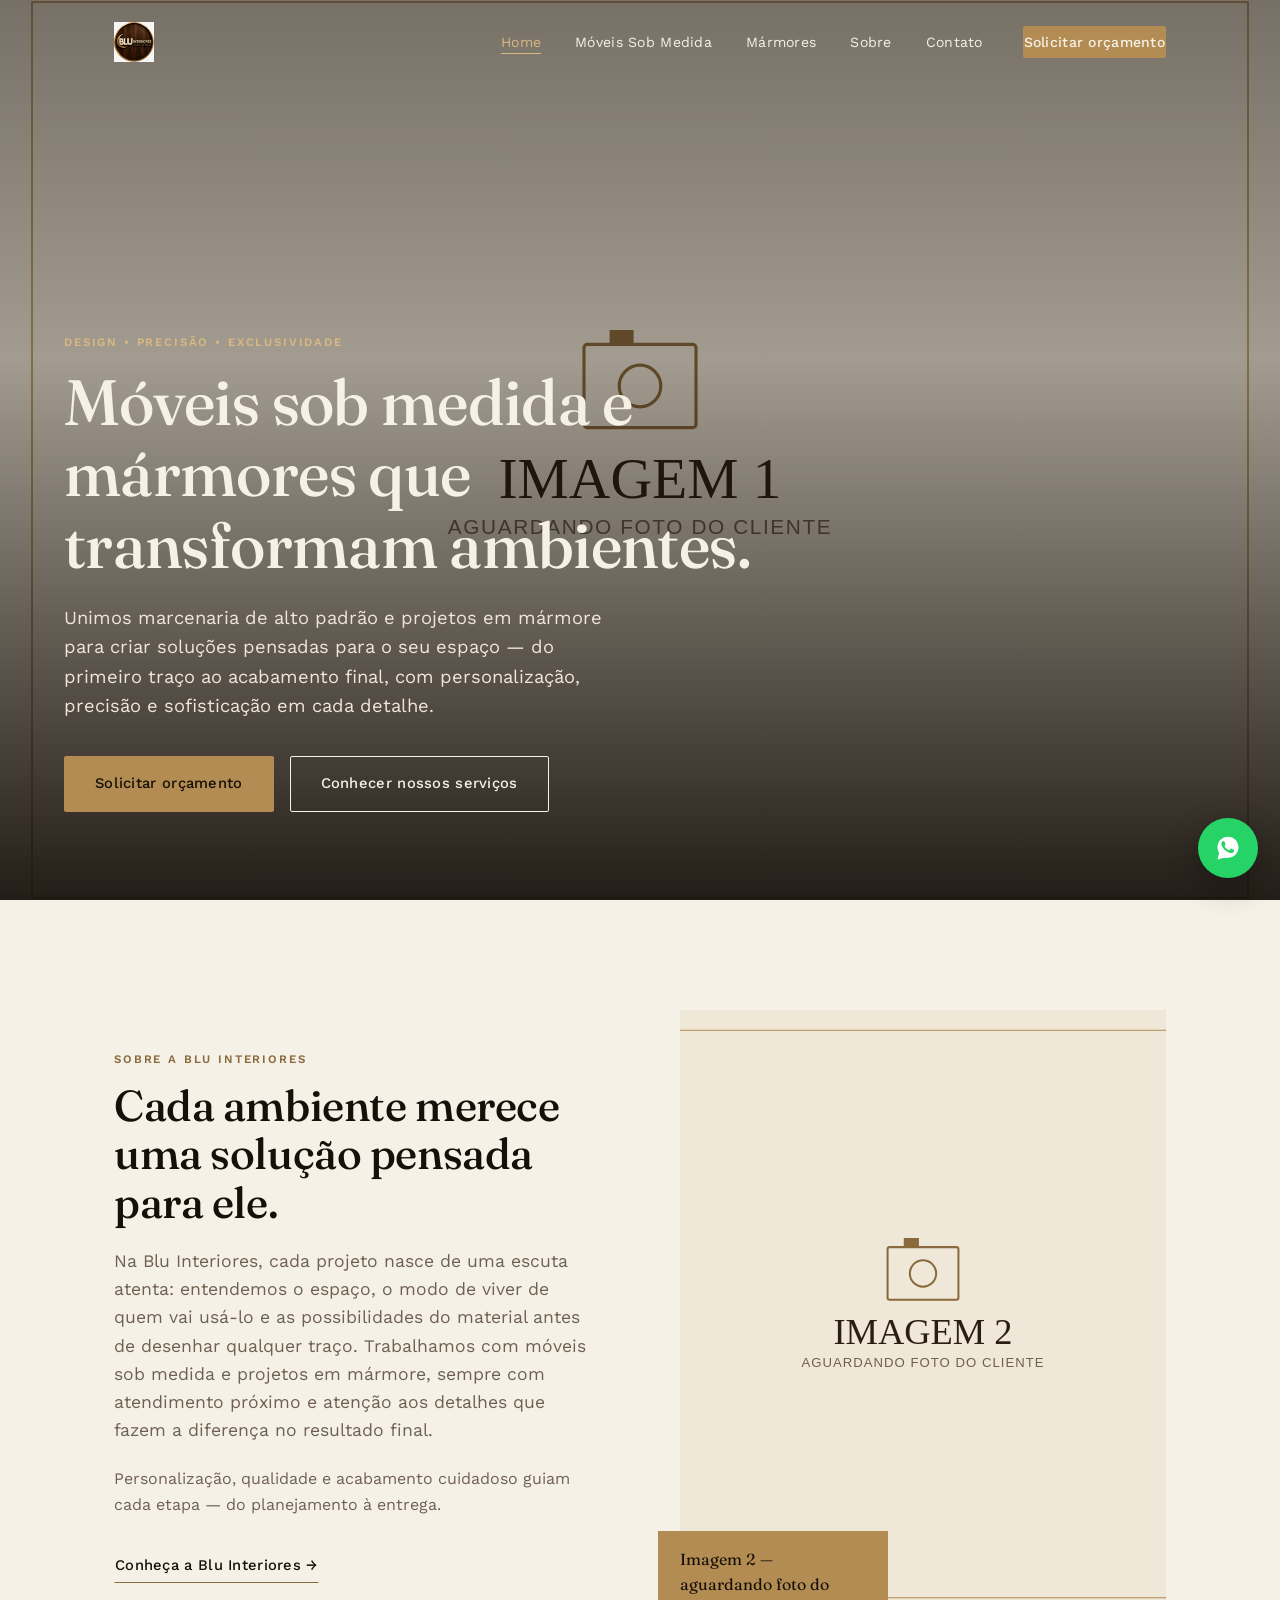
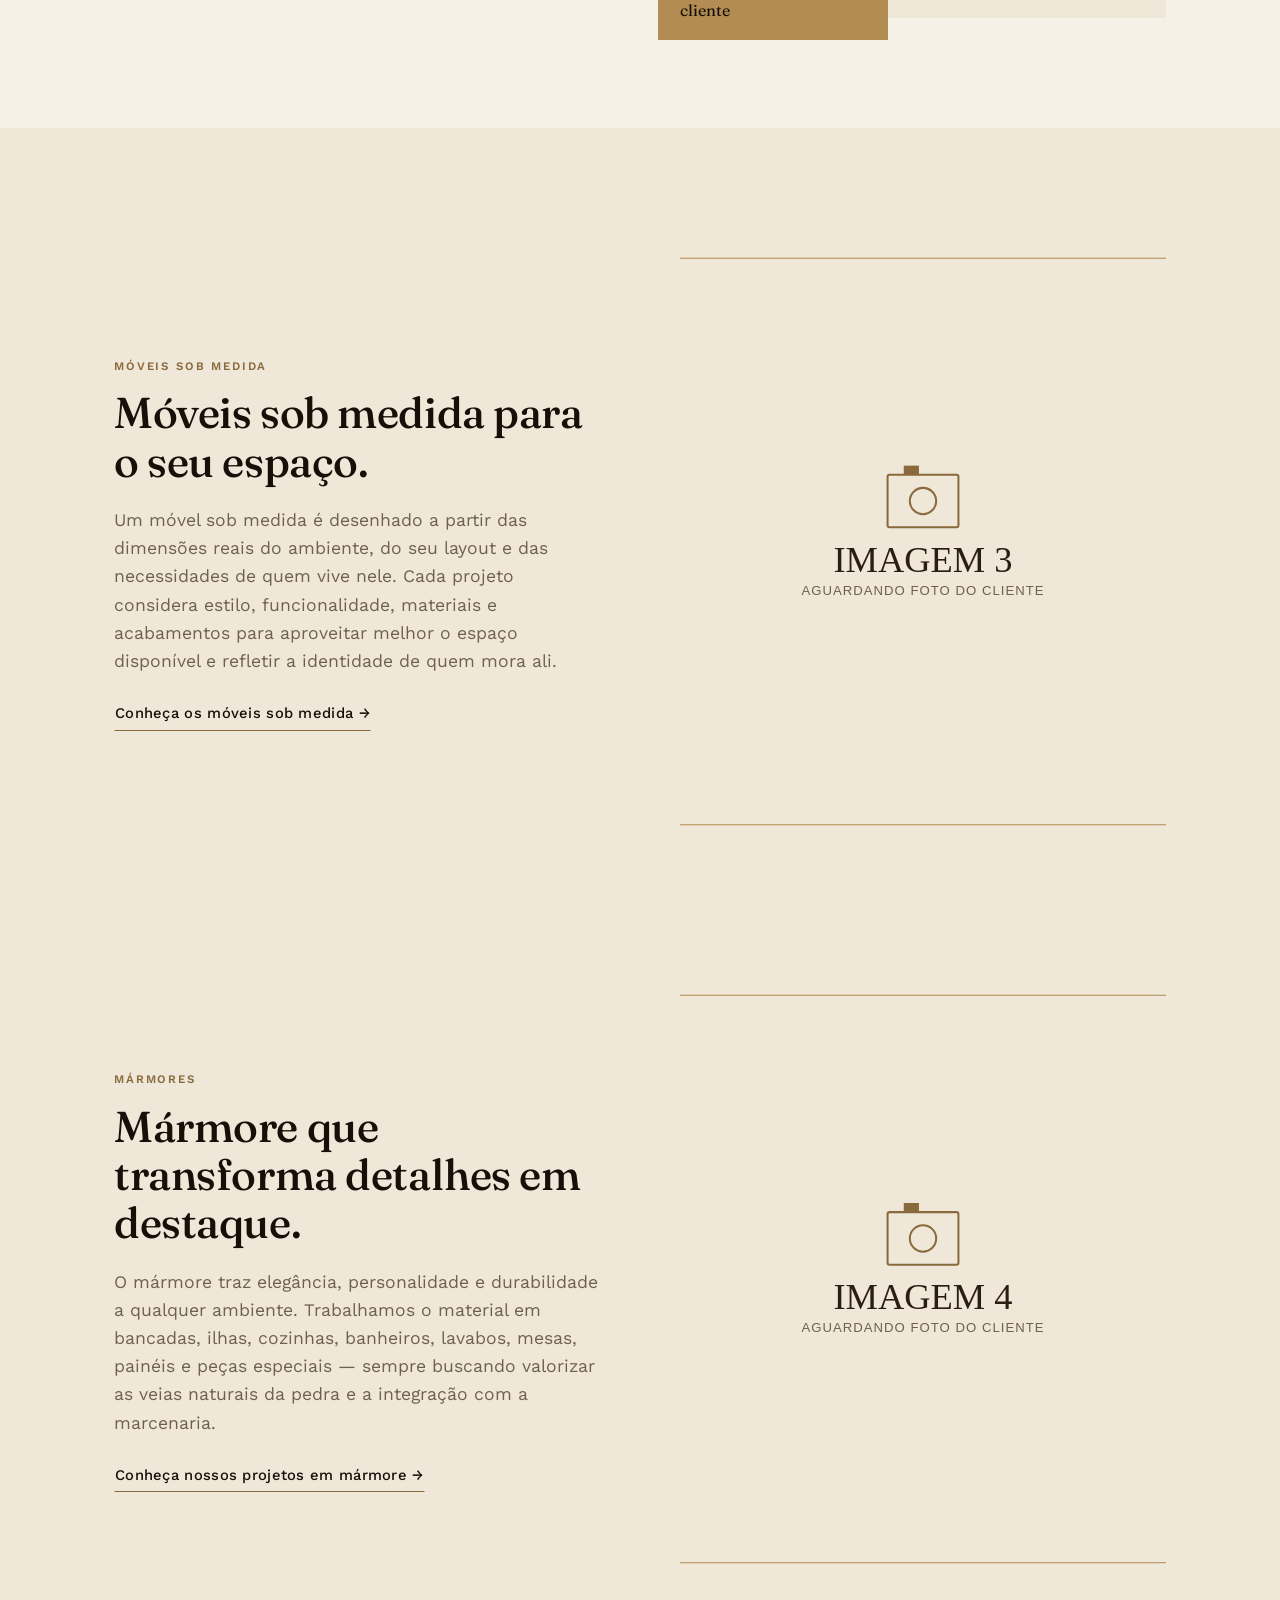
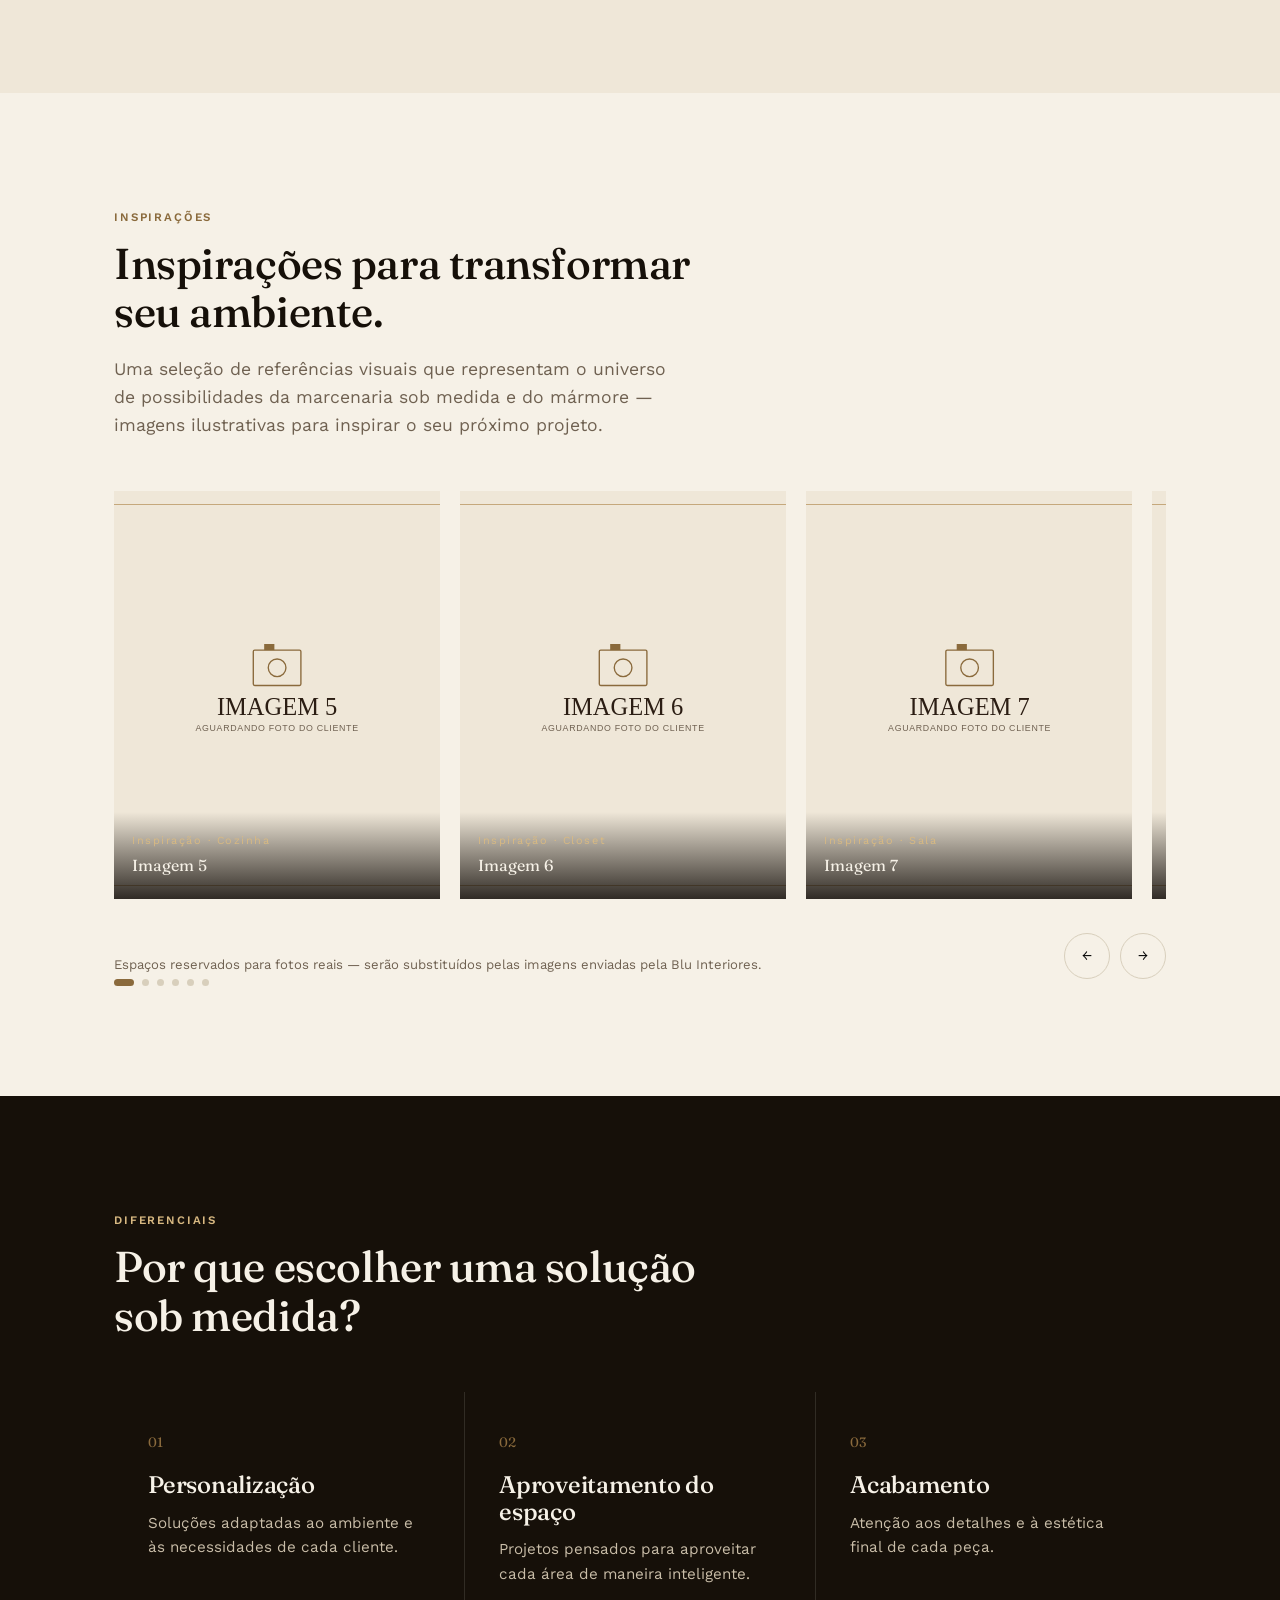
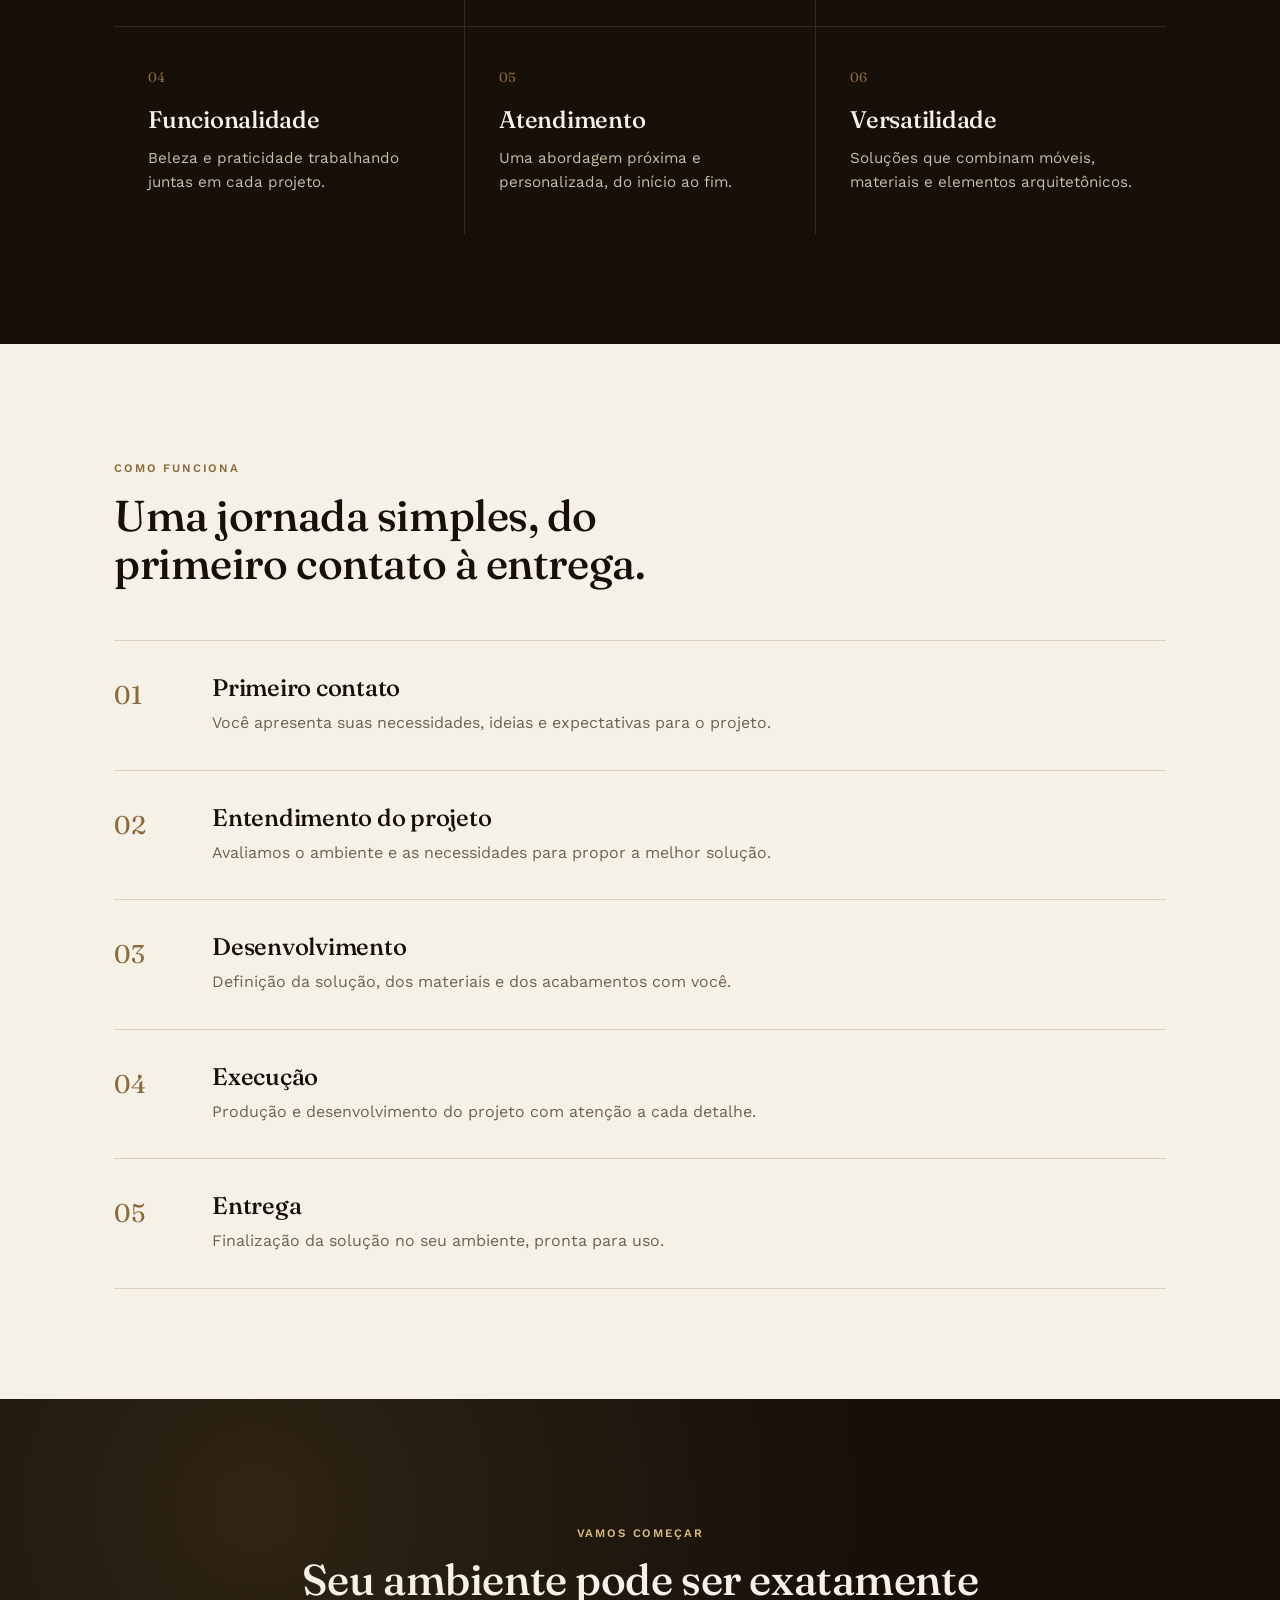
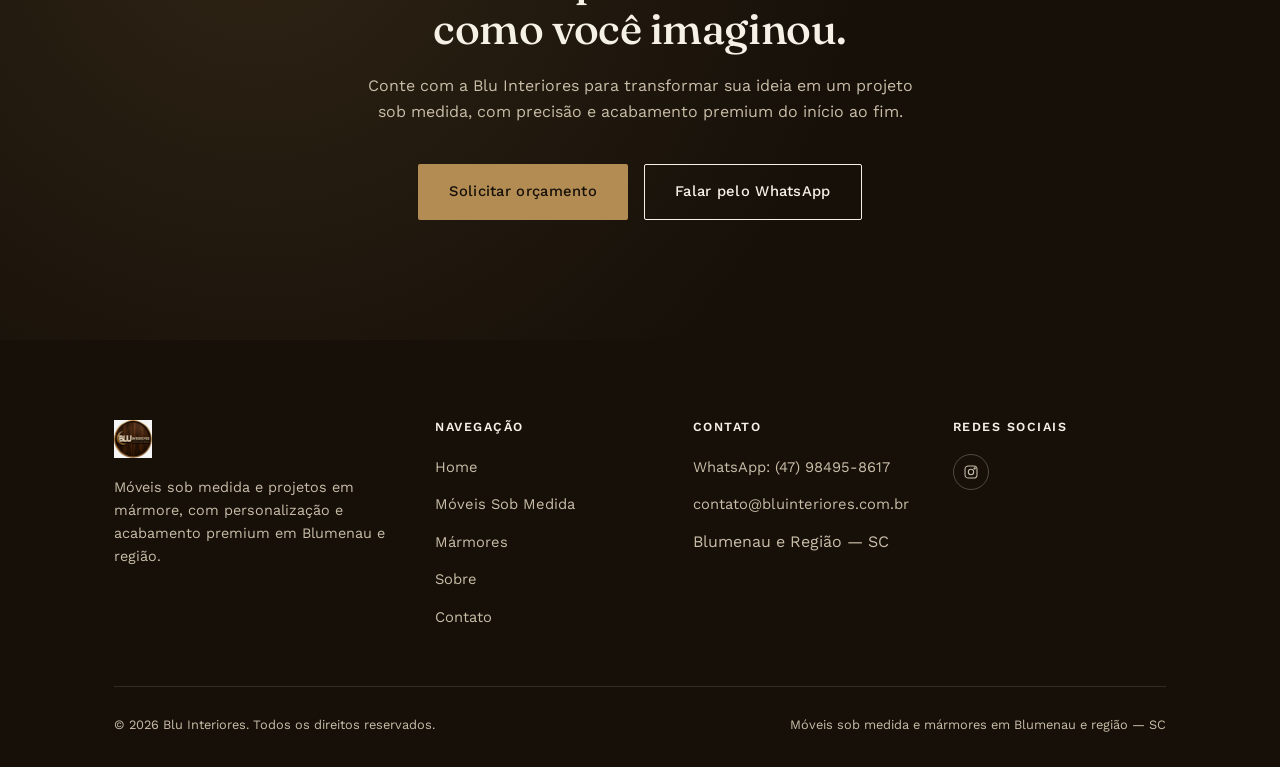
==== index.html @ 77a33e2b "first commit" ====
<!DOCTYPE html>
<html lang="pt-BR">
<head>
<meta charset="UTF-8">
<meta name="viewport" content="width=device-width, initial-scale=1.0">
<title>Blu Interiores | Móveis Sob Medida e Mármores em Blumenau, SC</title>
<meta name="description" content="Móveis sob medida e projetos em mármore com acabamento premium. Atendimento personalizado em Blumenau e região. Solicite um orçamento com a Blu Interiores.">
<link rel="canonical" href="https://www.bluinteriores.com.br/">
<meta property="og:type" content="website">
<meta property="og:title" content="Blu Interiores | Móveis Sob Medida e Mármores">
<meta property="og:description" content="Móveis sob medida e projetos em mármore com acabamento premium, personalização e atenção aos detalhes.">
<meta property="og:image" content="https://www.bluinteriores.com.br/assets/logo-madeira.png">
<meta property="og:locale" content="pt_BR">
<meta name="twitter:card" content="summary_large_image">
<link rel="icon" href="assets/logo-madeira.png" type="image/png">
<link rel="stylesheet" href="assets/css/style.css">
<script type="application/ld+json">
{
  "@context": "https://schema.org",
  "@type": "LocalBusiness",
  "name": "Blu Interiores",
  "image": "https://www.bluinteriores.com.br/assets/logo-madeira.png",
  "description": "Móveis sob medida e projetos em mármore com acabamento premium.",
  "areaServed": "Blumenau e Região, SC",
  "address": { "@type": "PostalAddress", "addressLocality": "Blumenau", "addressRegion": "SC", "addressCountry": "BR" },
  "sameAs": ["https://www.instagram.com/interiores.blu"]
}
</script>
</head>
<body>
<a class="skip-link" href="#main">Pular para o conteúdo</a>

<!-- ============ HEADER ============ -->
<header class="site-header">
  <div class="container">
    <a href="index.html" class="brand" aria-label="Blu Interiores — início">
      <img src="assets/logo-madeira.png" alt="Blu Interiores — Móveis Sob Medida">
    </a>
    <nav class="main-nav" aria-label="Navegação principal">
      <ul>
        <li><a href="index.html" aria-current="page">Home</a></li>
        <li><a href="moveis-sob-medida.html">Móveis Sob Medida</a></li>
        <li><a href="marmores.html">Mármores</a></li>
        <li><a href="sobre.html">Sobre</a></li>
        <li><a href="contato.html">Contato</a></li>
      </ul>
      <a class="btn btn-primary nav-cta" href="contato.html">Solicitar orçamento</a>
    </nav>
    <button class="hamburger" aria-label="Abrir menu" aria-expanded="false">
      <span></span><span></span><span></span>
    </button>
  </div>
</header>

<div class="mobile-panel" id="mobile-panel">
  <div class="panel-top">
    <img src="assets/logo-madeira.png" alt="Blu Interiores" style="height:34px;">
    <button class="close-btn" aria-label="Fechar menu">&times;</button>
  </div>
  <ul>
    <li><a href="index.html" aria-current="page">Home</a></li>
    <li><a href="moveis-sob-medida.html">Móveis Sob Medida</a></li>
    <li><a href="marmores.html">Mármores</a></li>
    <li><a href="sobre.html">Sobre</a></li>
    <li><a href="contato.html">Contato</a></li>
  </ul>
  <a class="btn btn-primary" href="contato.html">Solicitar orçamento</a>
</div>

<main id="main">

  <!-- ============ HERO ============ -->
  <section class="hero">
    <div class="hero-media">
      <img src="assets/placeholders/imagem-1.svg" alt="Imagem 1 — aguardando foto enviada pelo cliente" loading="eager">
    </div>
    <div class="hero-content">
      <span class="eyebrow" style="color:var(--brass-light)">DESIGN • PRECISÃO • EXCLUSIVIDADE</span>
      <h1>Móveis sob medida e mármores que transformam ambientes.</h1>
      <p class="lede">Unimos marcenaria de alto padrão e projetos em mármore para criar soluções pensadas para o seu espaço — do primeiro traço ao acabamento final, com personalização, precisão e sofisticação em cada detalhe.</p>
      <div class="btn-row">
        <a href="contato.html" class="btn btn-primary">Solicitar orçamento</a>
        <a href="#servicos" class="btn btn-outline">Conhecer nossos serviços</a>
      </div>
    </div>
  </section>

  <!-- ============ SOBRE ============ -->
  <section class="section" id="sobre">
    <div class="container">
      <div class="split reverse">
        <div class="split-media reveal">
          <img src="assets/placeholders/imagem-2.svg" alt="Imagem 2 — aguardando foto enviada pelo cliente" loading="lazy">
          <div class="frame-tag">Imagem 2 — aguardando foto do cliente</div>
        </div>
        <div class="reveal">
          <span class="eyebrow">SOBRE A BLU INTERIORES</span>
          <h2>Cada ambiente merece uma solução pensada para ele.</h2>
          <p class="lede" style="margin:20px 0 22px;">Na Blu Interiores, cada projeto nasce de uma escuta atenta: entendemos o espaço, o modo de viver de quem vai usá-lo e as possibilidades do material antes de desenhar qualquer traço. Trabalhamos com móveis sob medida e projetos em mármore, sempre com atendimento próximo e atenção aos detalhes que fazem a diferença no resultado final.</p>
          <p style="color:var(--muted)">Personalização, qualidade e acabamento cuidadoso guiam cada etapa — do planejamento à entrega.</p>
          <div style="margin-top:32px;">
            <a href="sobre.html" class="btn btn-ghost">Conheça a Blu Interiores →</a>
          </div>
        </div>
      </div>
    </div>
  </section>

  <!-- ============ SERVIÇOS ============ -->
  <section class="section section-panel" id="servicos">
    <div class="container">

      <div class="split" style="margin-bottom:130px;">
        <div class="reveal">
          <span class="eyebrow">MÓVEIS SOB MEDIDA</span>
          <h2>Móveis sob medida para o seu espaço.</h2>
          <p class="lede" style="margin:20px 0 22px;">Um móvel sob medida é desenhado a partir das dimensões reais do ambiente, do seu layout e das necessidades de quem vive nele. Cada projeto considera estilo, funcionalidade, materiais e acabamentos para aproveitar melhor o espaço disponível e refletir a identidade de quem mora ali.</p>
          <a href="moveis-sob-medida.html" class="btn btn-ghost">Conheça os móveis sob medida →</a>
        </div>
        <div class="split-media reveal">
          <img src="assets/placeholders/imagem-3.svg" alt="Imagem 3 — aguardando foto enviada pelo cliente" loading="lazy">
        </div>
      </div>

      <div class="split reverse">
        <div class="split-media reveal">
          <img src="assets/placeholders/imagem-4.svg" alt="Imagem 4 — aguardando foto enviada pelo cliente" loading="lazy">
        </div>
        <div class="reveal">
          <span class="eyebrow">MÁRMORES</span>
          <h2>Mármore que transforma detalhes em destaque.</h2>
          <p class="lede" style="margin:20px 0 22px;">O mármore traz elegância, personalidade e durabilidade a qualquer ambiente. Trabalhamos o material em bancadas, ilhas, cozinhas, banheiros, lavabos, mesas, painéis e peças especiais — sempre buscando valorizar as veias naturais da pedra e a integração com a marcenaria.</p>
          <a href="marmores.html" class="btn btn-ghost">Conheça nossos projetos em mármore →</a>
        </div>
      </div>

    </div>
  </section>

  <!-- ============ PORTFÓLIO / INSPIRAÇÕES ============ -->
  <section class="section" id="inspiracoes">
    <div class="container">
      <div class="section-head reveal">
        <span class="eyebrow">INSPIRAÇÕES</span>
        <h2>Inspirações para transformar seu ambiente.</h2>
        <p class="lede" style="margin-top:18px;">Uma seleção de referências visuais que representam o universo de possibilidades da marcenaria sob medida e do mármore — imagens ilustrativas para inspirar o seu próximo projeto.</p>
      </div>

      <div class="carousel reveal" data-carousel>
        <div class="carousel-track" tabindex="0" aria-label="Galeria de inspirações, arraste para navegar">
          <div class="carousel-slide">
            <img src="assets/placeholders/imagem-5.svg" alt="Imagem 5 — aguardando foto enviada pelo cliente" loading="lazy">
            <div class="carousel-caption"><span class="tag">Inspiração · Cozinha</span><span class="title">Imagem 5</span></div>
          </div>
          <div class="carousel-slide">
            <img src="assets/placeholders/imagem-6.svg" alt="Imagem 6 — aguardando foto enviada pelo cliente" loading="lazy">
            <div class="carousel-caption"><span class="tag">Inspiração · Closet</span><span class="title">Imagem 6</span></div>
          </div>
          <div class="carousel-slide">
            <img src="assets/placeholders/imagem-7.svg" alt="Imagem 7 — aguardando foto enviada pelo cliente" loading="lazy">
            <div class="carousel-caption"><span class="tag">Inspiração · Sala</span><span class="title">Imagem 7</span></div>
          </div>
          <div class="carousel-slide">
            <img src="assets/placeholders/imagem-8.svg" alt="Imagem 8 — aguardando foto enviada pelo cliente" loading="lazy">
            <div class="carousel-caption"><span class="tag">Inspiração · Banheiro</span><span class="title">Imagem 8</span></div>
          </div>
          <div class="carousel-slide">
            <img src="assets/placeholders/imagem-9.svg" alt="Imagem 9 — aguardando foto enviada pelo cliente" loading="lazy">
            <div class="carousel-caption"><span class="tag">Inspiração · Cozinha</span><span class="title">Imagem 9</span></div>
          </div>
          <div class="carousel-slide">
            <img src="assets/placeholders/imagem-10.svg" alt="Imagem 10 — aguardando foto enviada pelo cliente" loading="lazy">
            <div class="carousel-caption"><span class="tag">Inspiração · Dormitório</span><span class="title">Imagem 10</span></div>
          </div>
        </div>
        <div class="carousel-controls">
          <p class="carousel-note">Espaços reservados para fotos reais — serão substituídos pelas imagens enviadas pela Blu Interiores.</p>
          <div class="carousel-arrows">
            <button type="button" data-prev aria-label="Imagem anterior">&#8592;</button>
            <button type="button" data-next aria-label="Próxima imagem">&#8594;</button>
          </div>
        </div>
        <div class="carousel-dots" role="tablist" aria-label="Selecionar imagem"></div>
      </div>
    </div>
  </section>

  <!-- ============ DIFERENCIAIS ============ -->
  <section class="section section-dark">
    <div class="container">
      <div class="section-head reveal">
        <span class="eyebrow" style="color:var(--brass-light)">DIFERENCIAIS</span>
        <h2 class="on-dark">Por que escolher uma solução sob medida?</h2>
      </div>
    </div>
    <div class="container">
      <div class="feature-grid reveal" style="background:rgba(246,241,231,.12);">
        <div class="feature-card" style="background:var(--walnut-950);color:var(--ivory);">
          <span class="num">01</span>
          <h3 class="on-dark">Personalização</h3>
          <p style="color:var(--muted-on-dark)">Soluções adaptadas ao ambiente e às necessidades de cada cliente.</p>
        </div>
        <div class="feature-card" style="background:var(--walnut-950);color:var(--ivory);">
          <span class="num">02</span>
          <h3 class="on-dark">Aproveitamento do espaço</h3>
          <p style="color:var(--muted-on-dark)">Projetos pensados para aproveitar cada área de maneira inteligente.</p>
        </div>
        <div class="feature-card" style="background:var(--walnut-950);color:var(--ivory);">
          <span class="num">03</span>
          <h3 class="on-dark">Acabamento</h3>
          <p style="color:var(--muted-on-dark)">Atenção aos detalhes e à estética final de cada peça.</p>
        </div>
        <div class="feature-card" style="background:var(--walnut-950);color:var(--ivory);">
          <span class="num">04</span>
          <h3 class="on-dark">Funcionalidade</h3>
          <p style="color:var(--muted-on-dark)">Beleza e praticidade trabalhando juntas em cada projeto.</p>
        </div>
        <div class="feature-card" style="background:var(--walnut-950);color:var(--ivory);">
          <span class="num">05</span>
          <h3 class="on-dark">Atendimento</h3>
          <p style="color:var(--muted-on-dark)">Uma abordagem próxima e personalizada, do início ao fim.</p>
        </div>
        <div class="feature-card" style="background:var(--walnut-950);color:var(--ivory);">
          <span class="num">06</span>
          <h3 class="on-dark">Versatilidade</h3>
          <p style="color:var(--muted-on-dark)">Soluções que combinam móveis, materiais e elementos arquitetônicos.</p>
        </div>
      </div>
    </div>
  </section>

  <!-- ============ PROCESSO ============ -->
  <section class="section">
    <div class="container">
      <div class="section-head reveal">
        <span class="eyebrow">COMO FUNCIONA</span>
        <h2>Uma jornada simples, do primeiro contato à entrega.</h2>
      </div>
      <div class="process-list reveal">
        <div class="process-item">
          <span class="step-num">01</span>
          <div><h3>Primeiro contato</h3><p>Você apresenta suas necessidades, ideias e expectativas para o projeto.</p></div>
        </div>
        <div class="process-item">
          <span class="step-num">02</span>
          <div><h3>Entendimento do projeto</h3><p>Avaliamos o ambiente e as necessidades para propor a melhor solução.</p></div>
        </div>
        <div class="process-item">
          <span class="step-num">03</span>
          <div><h3>Desenvolvimento</h3><p>Definição da solução, dos materiais e dos acabamentos com você.</p></div>
        </div>
        <div class="process-item">
          <span class="step-num">04</span>
          <div><h3>Execução</h3><p>Produção e desenvolvimento do projeto com atenção a cada detalhe.</p></div>
        </div>
        <div class="process-item">
          <span class="step-num">05</span>
          <div><h3>Entrega</h3><p>Finalização da solução no seu ambiente, pronta para uso.</p></div>
        </div>
      </div>
    </div>
  </section>

  <!-- ============ CTA PRINCIPAL ============ -->
  <section class="cta-band">
    <div class="container">
      <span class="eyebrow" style="color:var(--brass-light)">VAMOS COMEÇAR</span>
      <h2>Seu ambiente pode ser exatamente como você imaginou.</h2>
      <p>Conte com a Blu Interiores para transformar sua ideia em um projeto sob medida, com precisão e acabamento premium do início ao fim.</p>
      <div class="btn-row">
        <a href="contato.html" class="btn btn-primary">Solicitar orçamento</a>
        <a href="https://wa.me/5547984958617?text=Ol%C3%A1!%20Gostaria%20de%20solicitar%20um%20or%C3%A7amento%20com%20a%20Blu%20Interiores." class="btn btn-outline" target="_blank" rel="noopener">Falar pelo WhatsApp</a>
      </div>
    </div>
  </section>

</main>

<!-- ============ FOOTER ============ -->
<footer class="site-footer">
  <div class="container">
    <div class="footer-grid">
      <div class="footer-brand">
        <img src="assets/logo-madeira.png" alt="Blu Interiores">
        <p>Móveis sob medida e projetos em mármore, com personalização e acabamento premium em Blumenau e região.</p>
      </div>
      <div class="footer-col">
        <h4>Navegação</h4>
        <ul>
          <li><a href="index.html">Home</a></li>
          <li><a href="moveis-sob-medida.html">Móveis Sob Medida</a></li>
          <li><a href="marmores.html">Mármores</a></li>
          <li><a href="sobre.html">Sobre</a></li>
          <li><a href="contato.html">Contato</a></li>
        </ul>
      </div>
      <div class="footer-col">
        <h4>Contato</h4>
        <ul>
          <li><a href="https://wa.me/5547984958617" target="_blank" rel="noopener">WhatsApp: (47) 98495-8617</a></li>
          <li><a href="mailto:contato@bluinteriores.com.br">contato@bluinteriores.com.br</a></li>
          <li>Blumenau e Região — SC</li>
        </ul>
      </div>
      <div class="footer-col">
        <h4>Redes sociais</h4>
        <div class="social-row">
          <a href="https://www.instagram.com/interiores.blu" target="_blank" rel="noopener" aria-label="Instagram da Blu Interiores">
            <svg viewBox="0 0 24 24" fill="none" stroke="currentColor" stroke-width="1.6"><rect x="3" y="3" width="18" height="18" rx="5"/><circle cx="12" cy="12" r="4"/><circle cx="17.5" cy="6.5" r="1"/></svg>
          </a>
        </div>
      </div>
    </div>
    <div class="footer-bottom">
      <span>© 2026 Blu Interiores. Todos os direitos reservados.</span>
      <span>Móveis sob medida e mármores em Blumenau e região — SC</span>
    </div>
  </div>
</footer>

<!-- ============ WHATSAPP FLUTUANTE ============ -->
<div class="wa-menu" id="wa-menu">
  <p class="title">Como podemos ajudar?</p>
  <a href="https://wa.me/5547984958617?text=Ol%C3%A1!%20Gostaria%20de%20solicitar%20um%20or%C3%A7amento%20com%20a%20Blu%20Interiores." target="_blank" rel="noopener">Quero solicitar um orçamento</a>
  <a href="https://wa.me/5547984958617?text=Ol%C3%A1!%20Tenho%20uma%20d%C3%BAvida%20e%20gostaria%20de%20falar%20com%20a%20Blu%20Interiores." target="_blank" rel="noopener">Quero tirar uma dúvida</a>
</div>
<button class="wa-fab" aria-label="Falar no WhatsApp">
  <svg viewBox="0 0 32 32"><path d="M16.02 3C9.4 3 4 8.36 4 15c0 2.35.66 4.53 1.8 6.4L4 29l7.8-1.75A11.9 11.9 0 0 0 16.02 27C22.63 27 28 21.64 28 15S22.63 3 16.02 3zm6.85 16.9c-.3.83-1.5 1.55-2.44 1.75-.65.14-1.5.25-4.35-.93-3.65-1.5-6-5.2-6.18-5.44-.18-.24-1.47-1.95-1.47-3.72 0-1.77.93-2.64 1.26-3 .3-.34.68-.42.9-.42.23 0 .46.002.66.012.21.01.5-.08.78.6.3.72.99 2.5 1.08 2.68.09.18.15.4.03.64-.12.24-.18.4-.36.6-.18.22-.38.48-.54.65-.18.18-.37.38-.16.74.21.36.93 1.53 1.99 2.48 1.37 1.22 2.52 1.6 2.88 1.78.36.18.57.15.78-.09.21-.24.9-1.05 1.14-1.4.24-.36.48-.3.8-.18.33.12 2.08.98 2.44 1.16.36.18.6.27.68.42.09.16.09.9-.22 1.73z"/></svg>
</button>

<script src="assets/js/main.js" defer></script>
</body>
</html>
---- assets/css/style.css ----
/* =========================================================
   BLU INTERIORES — stylesheet
   Tokens: deep walnut + warm ivory + brushed brass
   Type: Fraunces (display) / Work Sans (text)
   ========================================================= */

@import url('https://fonts.googleapis.com/css2?family=Fraunces:ital,opsz,wght@0,9..144,300;0,9..144,400;0,9..144,500;0,9..144,600;1,9..144,400&family=Work+Sans:wght@300;400;500;600&display=swap');

:root{
  --walnut-950:#161009;
  --walnut-900:#20160e;
  --walnut-800:#2b1d13;
  --walnut-700:#3c2b1c;
  --walnut-600:#5a4230;
  --ivory:#f6f1e7;
  --ivory-2:#efe7d8;
  --marble:#e9e4d8;
  --stone-line:#d8cfbc;
  --brass:#b28c52;
  --brass-light:#d8b982;
  --brass-dark:#8a6a3c;
  --ink:#1c140d;
  --muted:#6f6151;
  --muted-on-dark:#c9bda8;
  --success:#4b6b4f;
  --error:#9c4a3a;

  --serif: 'Fraunces', Georgia, serif;
  --sans: 'Work Sans', -apple-system, BlinkMacSystemFont, 'Segoe UI', sans-serif;

  --container: 1180px;
  --gutter: clamp(20px, 5vw, 64px);
  --radius: 2px;
  --ease: cubic-bezier(.22,.61,.36,1);
}

*,*::before,*::after{box-sizing:border-box;}
html{scroll-behavior:smooth;}
body{
  margin:0;
  font-family:var(--sans);
  color:var(--ink);
  background:var(--ivory);
  line-height:1.6;
  -webkit-font-smoothing:antialiased;
  overflow-x:hidden;
}
img{max-width:100%;display:block;}
a{color:inherit;text-decoration:none;}
button{font-family:inherit;cursor:pointer;}
ul{margin:0;padding:0;list-style:none;}
h1,h2,h3,h4{font-family:var(--serif);font-weight:500;margin:0;line-height:1.12;letter-spacing:-0.01em;color:var(--walnut-950);}
p{margin:0;}
.container{max-width:var(--container);margin:0 auto;padding:0 var(--gutter);}

@media (prefers-reduced-motion: reduce){
  *{animation-duration:0.001ms !important;animation-iteration-count:1 !important;transition-duration:0.001ms !important;scroll-behavior:auto !important;}
}

/* ---------- focus ---------- */
a:focus-visible,button:focus-visible,input:focus-visible,textarea:focus-visible,select:focus-visible{
  outline:2px solid var(--brass);
  outline-offset:3px;
}

/* ---------- type scale ---------- */
.eyebrow{
  font-family:var(--sans);
  font-size:.72rem;
  letter-spacing:.16em;
  color:var(--brass-dark);
  font-weight:600;
  display:inline-block;
  margin-bottom:14px;
}
h1{font-size:clamp(2.4rem,5vw,4rem);}
h2{font-size:clamp(1.9rem,3.4vw,2.7rem);}
h3{font-size:clamp(1.25rem,2vw,1.5rem);}
.lede{font-size:1.1rem;color:var(--muted);max-width:52ch;}
.on-dark{color:var(--ivory);}
.on-dark .lede,.on-dark p{color:var(--muted-on-dark);}
.on-dark h1,.on-dark h2,.on-dark h3{color:var(--ivory);}

/* ---------- buttons ---------- */
.btn{
  display:inline-flex;align-items:center;gap:10px;
  padding:15px 30px;
  font-size:.92rem;
  font-weight:500;
  letter-spacing:.02em;
  border:1px solid transparent;
  border-radius:var(--radius);
  transition:background .35s var(--ease),color .35s var(--ease),border-color .35s var(--ease),transform .35s var(--ease);
  white-space:nowrap;
}
.btn-primary{background:var(--brass);color:var(--walnut-950);}
.btn-primary:hover{background:var(--brass-light);transform:translateY(-1px);}
.btn-outline{border-color:currentColor;color:var(--ivory);}
.btn-outline:hover{background:rgba(246,241,231,.1);}
.btn-outline-dark{border-color:var(--walnut-800);color:var(--walnut-950);}
.btn-outline-dark:hover{background:var(--walnut-950);color:var(--ivory);}
.btn-ghost{color:var(--walnut-950);border-bottom:1px solid var(--brass-dark);padding:4px 0;border-radius:0;}
.btn-ghost:hover{color:var(--brass-dark);}
.btn-row{display:flex;gap:16px;flex-wrap:wrap;align-items:center;}

/* =========================================================
   HEADER
   ========================================================= */
.site-header{
  position:fixed;top:0;left:0;right:0;z-index:1000;
  padding:22px 0;
  transition:padding .4s var(--ease),background .4s var(--ease),box-shadow .4s var(--ease);
}
.site-header .container{display:flex;align-items:center;justify-content:space-between;}
.site-header.is-scrolled{
  padding:12px 0;
  background:rgba(22,16,9,.92);
  backdrop-filter:blur(10px);
  box-shadow:0 8px 30px rgba(0,0,0,.25);
}
.brand{display:flex;align-items:center;gap:12px;}
.brand img{height:40px;width:auto;transition:height .4s var(--ease);}
.site-header.is-scrolled .brand img{height:34px;}
.brand-fallback{font-family:var(--serif);font-size:1.3rem;color:var(--ivory);}

.main-nav{display:flex;align-items:center;gap:40px;}
.main-nav ul{display:flex;gap:34px;}
.main-nav a{
  font-size:.88rem;color:var(--ivory);letter-spacing:.02em;
  position:relative;padding:4px 0;
}
.main-nav a::after{
  content:"";position:absolute;left:0;bottom:0;height:1px;width:0;
  background:var(--brass-light);transition:width .3s var(--ease);
}
.main-nav a:hover::after,.main-nav a[aria-current="page"]::after{width:100%;}
.main-nav a[aria-current="page"]{color:var(--brass-light);}

.nav-cta{display:none;}
@media (min-width:960px){.nav-cta{display:inline-flex;}}

.hamburger{
  display:flex;flex-direction:column;gap:5px;background:none;border:none;padding:8px;
}
.hamburger span{width:24px;height:1.5px;background:var(--ivory);transition:transform .3s var(--ease),opacity .3s var(--ease);}
@media (min-width:960px){.hamburger{display:none;}}
@media (max-width:959px){.main-nav{display:none;}}

.mobile-panel{
  position:fixed;inset:0;background:var(--walnut-950);z-index:1001;
  display:flex;flex-direction:column;padding:24px var(--gutter) 40px;
  transform:translateX(100%);transition:transform .45s var(--ease);
}
.mobile-panel.is-open{transform:translateX(0);}
.mobile-panel .panel-top{display:flex;justify-content:space-between;align-items:center;margin-bottom:50px;}
.mobile-panel .close-btn{background:none;border:none;color:var(--ivory);font-size:1.6rem;line-height:1;padding:8px;}
.mobile-panel ul{display:flex;flex-direction:column;gap:26px;margin-bottom:40px;}
.mobile-panel a{font-family:var(--serif);font-size:1.7rem;color:var(--ivory);}
.mobile-panel a[aria-current="page"]{color:var(--brass-light);}

/* =========================================================
   HERO
   ========================================================= */
.hero{
  position:relative;min-height:100vh;display:flex;align-items:flex-end;
  color:var(--ivory);overflow:hidden;
}
.hero-media{position:absolute;inset:0;z-index:0;}
.hero-media img{width:100%;height:100%;object-fit:cover;}
.hero-media::after{
  content:"";position:absolute;inset:0;
  background:linear-gradient(180deg,rgba(20,14,8,.55) 0%,rgba(20,14,8,.35) 40%,rgba(18,12,7,.92) 100%);
}
.hero-content{position:relative;z-index:1;padding:0 var(--gutter) 88px;max-width:820px;}
.hero h1{color:var(--ivory);margin-bottom:22px;}
.hero .lede{color:var(--ivory-2);font-size:1.15rem;margin-bottom:36px;}

.page-hero{
  position:relative;min-height:56vh;display:flex;align-items:flex-end;color:var(--ivory);overflow:hidden;
}
.page-hero .hero-content{padding-bottom:60px;max-width:760px;}

/* =========================================================
   SECTIONS
   ========================================================= */
.section{padding:110px 0;}
.section-tight{padding:70px 0;}
.section-dark{background:var(--walnut-950);color:var(--ivory);}
.section-panel{background:var(--ivory-2);}

.split{
  display:grid;grid-template-columns:1fr;gap:56px;align-items:center;
}
@media (min-width:880px){
  .split{grid-template-columns:1fr 1fr;gap:80px;}
  .split.reverse .split-media{order:2;}
}
.split-media{position:relative;}
.split-media img{width:100%;height:auto;aspect-ratio:4/5;object-fit:cover;}
.split-media .frame-tag{
  position:absolute;bottom:-22px;left:-22px;background:var(--brass);color:var(--walnut-950);
  padding:16px 22px;font-family:var(--serif);font-size:1rem;max-width:230px;
  display:none;
}
@media (min-width:640px){.split-media .frame-tag{display:block;}}

.section-head{max-width:640px;margin-bottom:52px;}
.section-head.center{margin-left:auto;margin-right:auto;text-align:center;}

/* ---------- feature grid (diferenciais) ---------- */
.feature-grid{display:grid;grid-template-columns:1fr;gap:1px;background:var(--stone-line);}
@media (min-width:640px){.feature-grid{grid-template-columns:1fr 1fr;}}
@media (min-width:960px){.feature-grid{grid-template-columns:repeat(3,1fr);}}
.feature-card{background:var(--ivory);padding:40px 34px;}
.feature-card .num{font-family:var(--serif);font-size:.85rem;color:var(--brass-dark);display:block;margin-bottom:18px;}
.feature-card h3{margin-bottom:12px;}
.feature-card p{color:var(--muted);font-size:.95rem;}

/* ---------- service cards (aplicações) ---------- */
.app-grid{display:grid;grid-template-columns:repeat(2,1fr);gap:14px;}
@media (min-width:640px){.app-grid{grid-template-columns:repeat(3,1fr);}}
@media (min-width:960px){.app-grid{grid-template-columns:repeat(4,1fr);}}
.app-card{
  border:1px solid var(--stone-line);padding:30px 22px;background:var(--ivory);
  transition:border-color .3s var(--ease),transform .3s var(--ease);
}
.app-card:hover{border-color:var(--brass);transform:translateY(-3px);}
.app-card .icon{width:34px;height:34px;margin-bottom:18px;color:var(--brass-dark);}
.app-card .icon svg{width:100%;height:100%;}
.app-card h4{font-family:var(--serif);font-size:1.05rem;font-weight:500;color:var(--walnut-950);}

/* ---------- process ---------- */
.process-list{border-top:1px solid var(--stone-line);}
.process-item{
  display:grid;grid-template-columns:70px 1fr;gap:28px;
  padding:34px 0;border-bottom:1px solid var(--stone-line);
}
.process-item .step-num{font-family:var(--serif);font-size:1.6rem;color:var(--brass-dark);}
.process-item h3{margin-bottom:8px;}
.process-item p{color:var(--muted);max-width:60ch;}

/* ---------- CTA band ---------- */
.cta-band{
  position:relative;padding:120px 0;color:var(--ivory);overflow:hidden;
  background:var(--walnut-950);
}
.cta-band::before{
  content:"";position:absolute;inset:0;opacity:.16;
  background:radial-gradient(circle at 20% 20%,var(--brass) 0,transparent 55%);
}
.cta-band .container{position:relative;text-align:center;}
.cta-band h2{color:var(--ivory);max-width:760px;margin:0 auto 20px;}
.cta-band p{color:var(--muted-on-dark);max-width:560px;margin:0 auto 40px;}
.cta-band .btn-row{justify-content:center;}

/* =========================================================
   CAROUSEL
   ========================================================= */
.carousel{position:relative;}
.carousel-track{
  display:flex;gap:20px;overflow-x:auto;scroll-snap-type:x mandatory;
  padding-bottom:8px;-webkit-overflow-scrolling:touch;
  scrollbar-width:none;
}
.carousel-track::-webkit-scrollbar{display:none;}
.carousel-slide{
  flex:0 0 78%;scroll-snap-align:start;position:relative;
}
@media (min-width:640px){.carousel-slide{flex-basis:46%;}}
@media (min-width:960px){.carousel-slide{flex-basis:31%;}}
.carousel-slide img{width:100%;aspect-ratio:4/5;object-fit:cover;}
.carousel-caption{
  position:absolute;left:0;right:0;bottom:0;padding:20px 18px;
  background:linear-gradient(0deg,rgba(15,10,6,.85),transparent);
  color:var(--ivory);
}
.carousel-caption .tag{font-size:.68rem;letter-spacing:.14em;color:var(--brass-light);display:block;margin-bottom:4px;}
.carousel-caption span.title{font-family:var(--serif);font-size:1rem;}
.carousel-controls{display:flex;justify-content:space-between;align-items:center;margin-top:26px;}
.carousel-arrows{display:flex;gap:10px;}
.carousel-arrows button{
  width:46px;height:46px;border-radius:50%;border:1px solid var(--stone-line);background:transparent;
  display:flex;align-items:center;justify-content:center;transition:background .3s var(--ease),border-color .3s var(--ease);
}
.carousel-arrows button:hover{background:var(--walnut-950);border-color:var(--walnut-950);color:var(--ivory);}
.carousel-dots{display:flex;gap:8px;}
.carousel-dots button{width:7px;height:7px;border-radius:50%;background:var(--stone-line);border:none;padding:0;}
.carousel-dots button.is-active{background:var(--brass-dark);width:20px;border-radius:4px;transition:width .3s var(--ease);}
.carousel-note{color:var(--muted);font-size:.82rem;margin-top:18px;}

/* =========================================================
   FORM
   ========================================================= */
.form-card{background:var(--ivory);border:1px solid var(--stone-line);padding:clamp(28px,4vw,52px);}
.field{margin-bottom:22px;}
.field label{display:block;font-size:.82rem;color:var(--muted);margin-bottom:8px;letter-spacing:.01em;}
.field input,.field select,.field textarea{
  width:100%;padding:14px 16px;border:1px solid var(--stone-line);background:#fff;
  font-family:var(--sans);font-size:.95rem;color:var(--ink);border-radius:var(--radius);
  transition:border-color .25s var(--ease);
}
.field input:focus,.field select:focus,.field textarea:focus{border-color:var(--brass);outline:none;}
.field textarea{resize:vertical;min-height:120px;}
.field.has-error input,.field.has-error select,.field.has-error textarea{border-color:var(--error);}
.field-error{display:none;color:var(--error);font-size:.78rem;margin-top:6px;}
.field.has-error .field-error{display:block;}
.field-row{display:grid;grid-template-columns:1fr;gap:20px;}
@media (min-width:640px){.field-row{grid-template-columns:1fr 1fr;}}
.honeypot{position:absolute;left:-9999px;opacity:0;height:0;width:0;}
.form-status{
  display:none;padding:16px 18px;margin-top:18px;font-size:.9rem;
  border-left:3px solid var(--success);background:rgba(75,107,79,.08);color:var(--walnut-950);
}
.form-status.is-visible{display:block;}
.form-status.is-error{border-color:var(--error);background:rgba(156,74,58,.08);}

/* =========================================================
   FOOTER
   ========================================================= */
.site-footer{background:var(--walnut-950);color:var(--muted-on-dark);padding:80px 0 32px;}
.footer-grid{display:grid;grid-template-columns:1fr;gap:44px;padding-bottom:56px;border-bottom:1px solid rgba(246,241,231,.12);}
@media (min-width:780px){.footer-grid{grid-template-columns:1.3fr 1fr 1fr 1fr;}}
.footer-brand img{height:38px;margin-bottom:18px;}
.footer-brand p{max-width:32ch;font-size:.9rem;}
.footer-col h4{font-family:var(--sans);font-size:.78rem;letter-spacing:.12em;color:var(--ivory);text-transform:uppercase;margin-bottom:20px;font-weight:600;}
.footer-col ul{display:flex;flex-direction:column;gap:12px;}
.footer-col a{font-size:.92rem;transition:color .25s var(--ease);}
.footer-col a:hover{color:var(--brass-light);}
.footer-bottom{display:flex;flex-direction:column;gap:16px;justify-content:space-between;align-items:flex-start;padding-top:28px;font-size:.8rem;}
@media (min-width:640px){.footer-bottom{flex-direction:row;align-items:center;}}
.social-row{display:flex;gap:14px;}
.social-row a{width:36px;height:36px;border:1px solid rgba(246,241,231,.25);border-radius:50%;display:flex;align-items:center;justify-content:center;}
.social-row a:hover{border-color:var(--brass-light);color:var(--brass-light);}
.social-row svg{width:16px;height:16px;}

/* =========================================================
   WHATSAPP FLOATING BUTTON
   ========================================================= */
.wa-fab{
  position:fixed;right:22px;bottom:22px;z-index:900;
  width:60px;height:60px;border-radius:50%;background:#25d366;
  display:flex;align-items:center;justify-content:center;
  box-shadow:0 10px 30px rgba(0,0,0,.3);
  border:none;
}
.wa-fab svg{width:28px;height:28px;fill:#fff;}
.wa-menu{
  position:fixed;right:22px;bottom:92px;z-index:900;
  background:var(--ivory);border:1px solid var(--stone-line);
  width:min(300px,80vw);padding:18px;
  transform:translateY(12px) scale(.96);opacity:0;pointer-events:none;
  transition:transform .28s var(--ease),opacity .28s var(--ease);
  box-shadow:0 20px 50px rgba(0,0,0,.25);
}
.wa-menu.is-open{transform:translateY(0) scale(1);opacity:1;pointer-events:auto;}
.wa-menu p.title{font-family:var(--serif);font-size:1.05rem;margin-bottom:12px;}
.wa-menu a{
  display:block;padding:13px 14px;border:1px solid var(--stone-line);margin-bottom:10px;font-size:.88rem;
  transition:border-color .25s var(--ease),background .25s var(--ease);
}
.wa-menu a:hover{border-color:#25d366;background:rgba(37,211,102,.06);}
.wa-menu a:last-child{margin-bottom:0;}

/* =========================================================
   REVEAL (single subtle on-scroll fade)
   ========================================================= */
.reveal{opacity:0;transform:translateY(18px);transition:opacity .8s var(--ease),transform .8s var(--ease);}
.reveal.is-visible{opacity:1;transform:translateY(0);}

/* =========================================================
   MISC / UTILITIES
   ========================================================= */
.tag-inspiracao{
  display:inline-block;font-size:.7rem;letter-spacing:.1em;color:var(--brass-dark);
  border:1px solid var(--brass);padding:4px 10px;margin-bottom:14px;text-transform:uppercase;
}
.divider{height:1px;background:var(--stone-line);border:none;margin:0;}
.breadcrumb{font-size:.82rem;color:var(--muted-on-dark);margin-bottom:18px;}
.breadcrumb a{color:var(--muted-on-dark);}
.breadcrumb a:hover{color:var(--brass-light);}
.skip-link{
  position:absolute;left:-9999px;top:0;background:var(--brass);color:var(--walnut-950);
  padding:12px 18px;z-index:2000;
}
.skip-link:focus{left:12px;top:12px;}
.value-list{display:grid;grid-template-columns:1fr;gap:1px;background:var(--stone-line);margin-top:40px;}
@media (min-width:640px){.value-list{grid-template-columns:1fr 1fr;}}
.value-list li{background:var(--ivory);padding:26px 28px;}
.value-list li span.k{font-family:var(--serif);display:block;margin-bottom:6px;}
.value-list li span.d{font-size:.9rem;color:var(--muted);}

.journey-strip{display:flex;flex-wrap:wrap;gap:10px;align-items:center;font-size:.85rem;color:var(--muted-on-dark);margin-top:24px;}
.journey-strip span{padding:8px 14px;border:1px solid rgba(246,241,231,.25);}
.journey-strip .arrow{border:none;padding:0;color:var(--brass-light);}
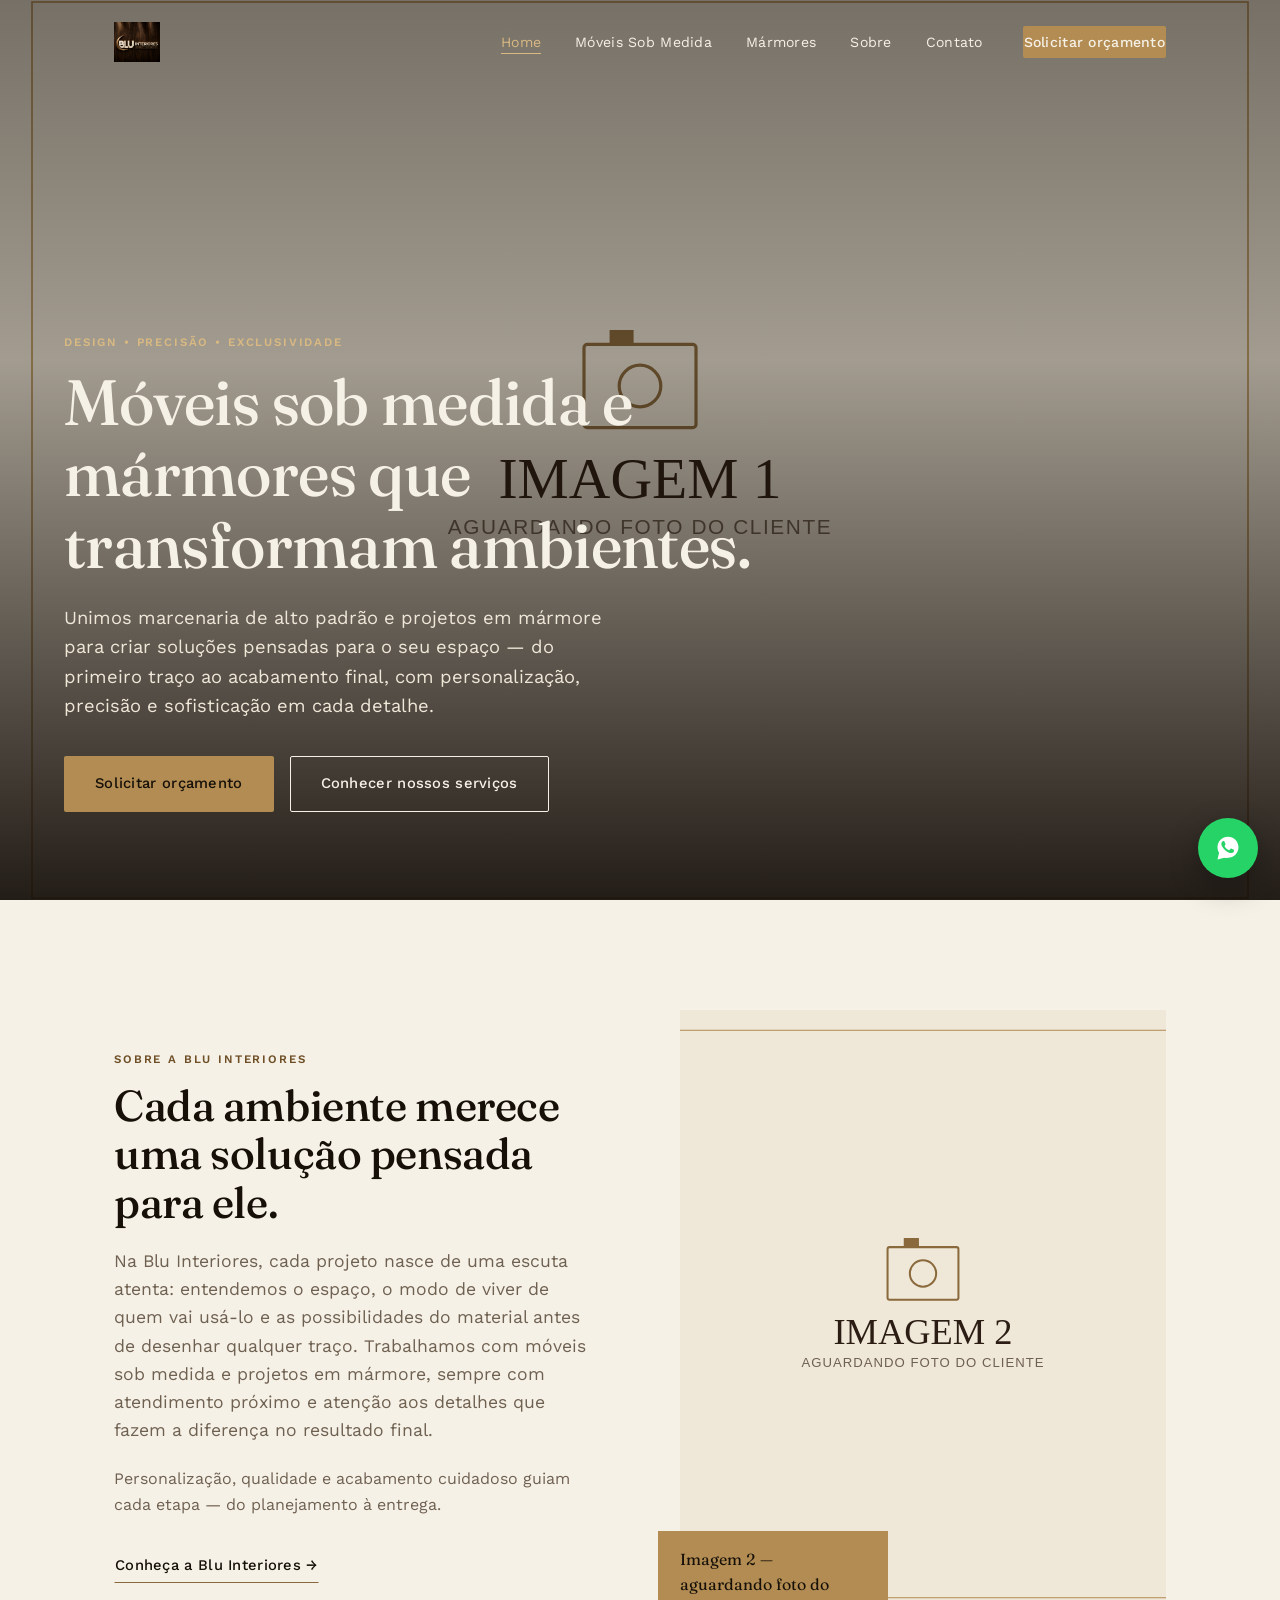
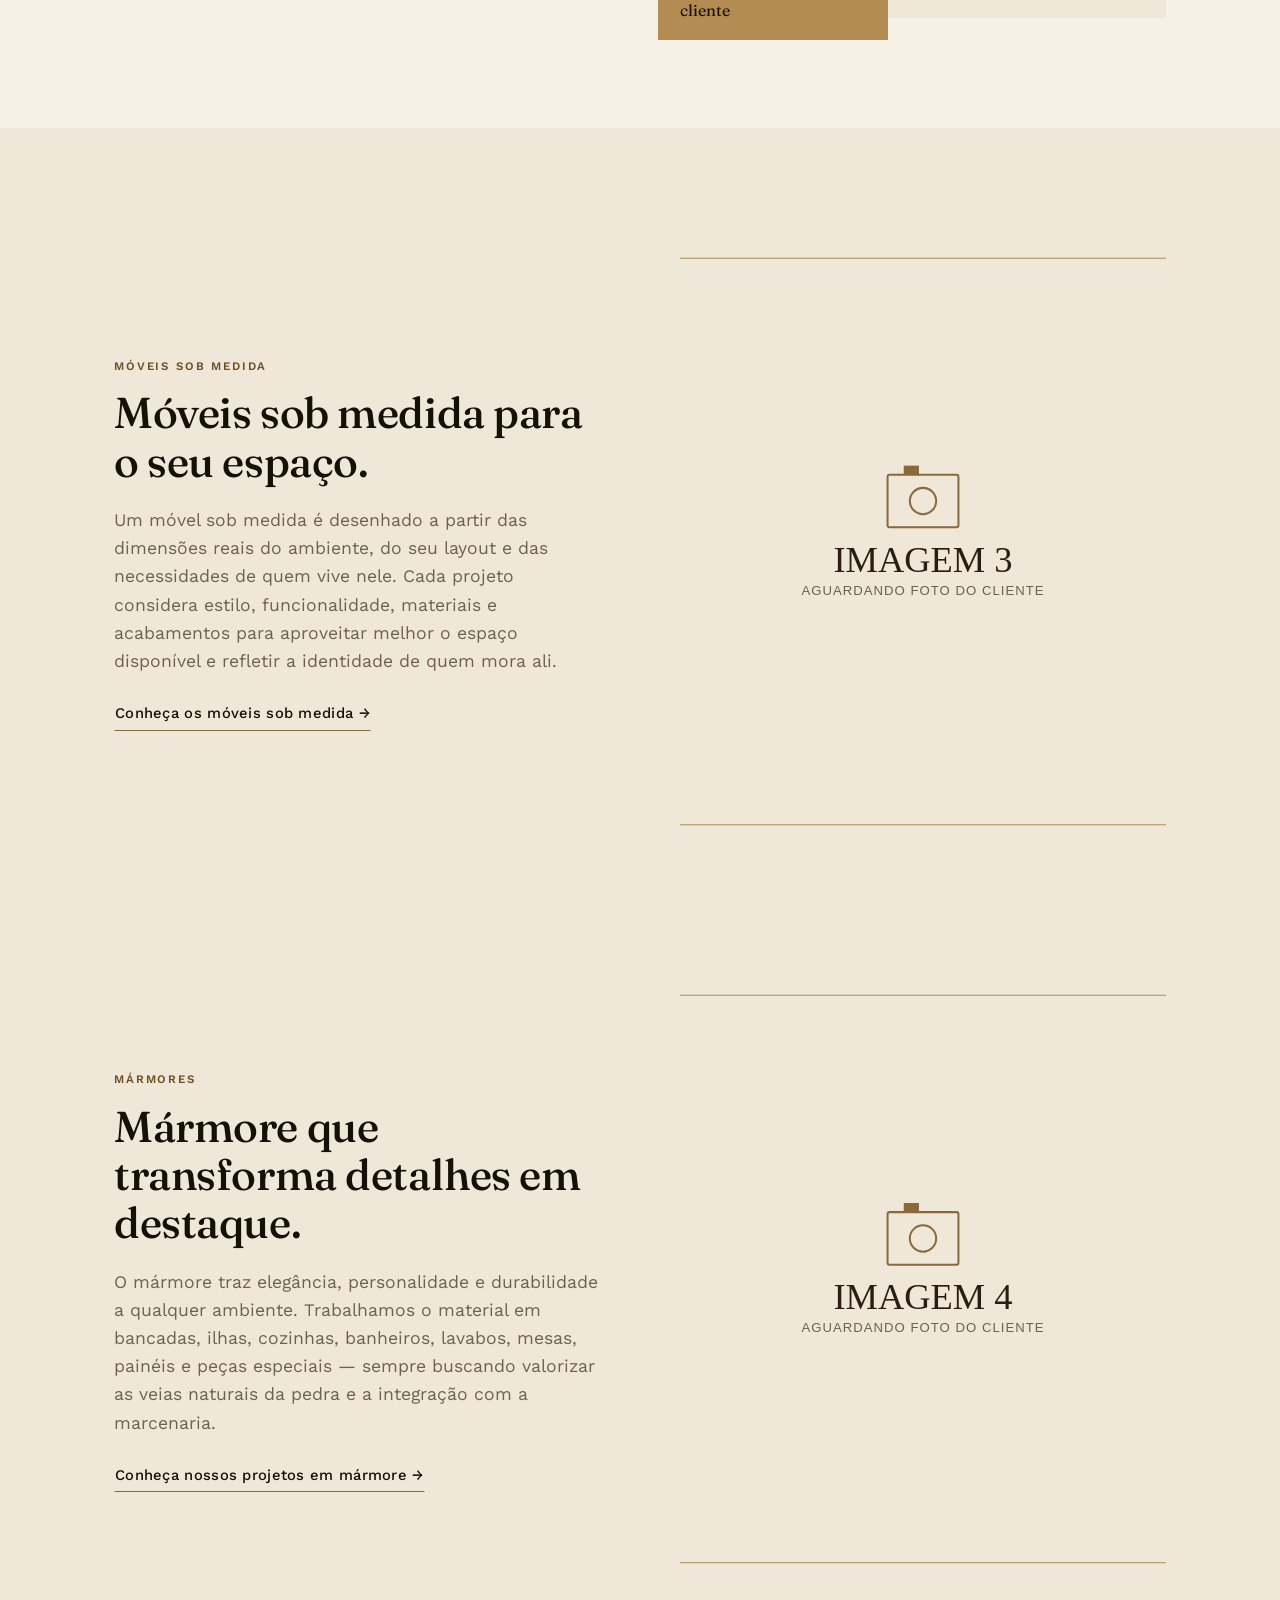
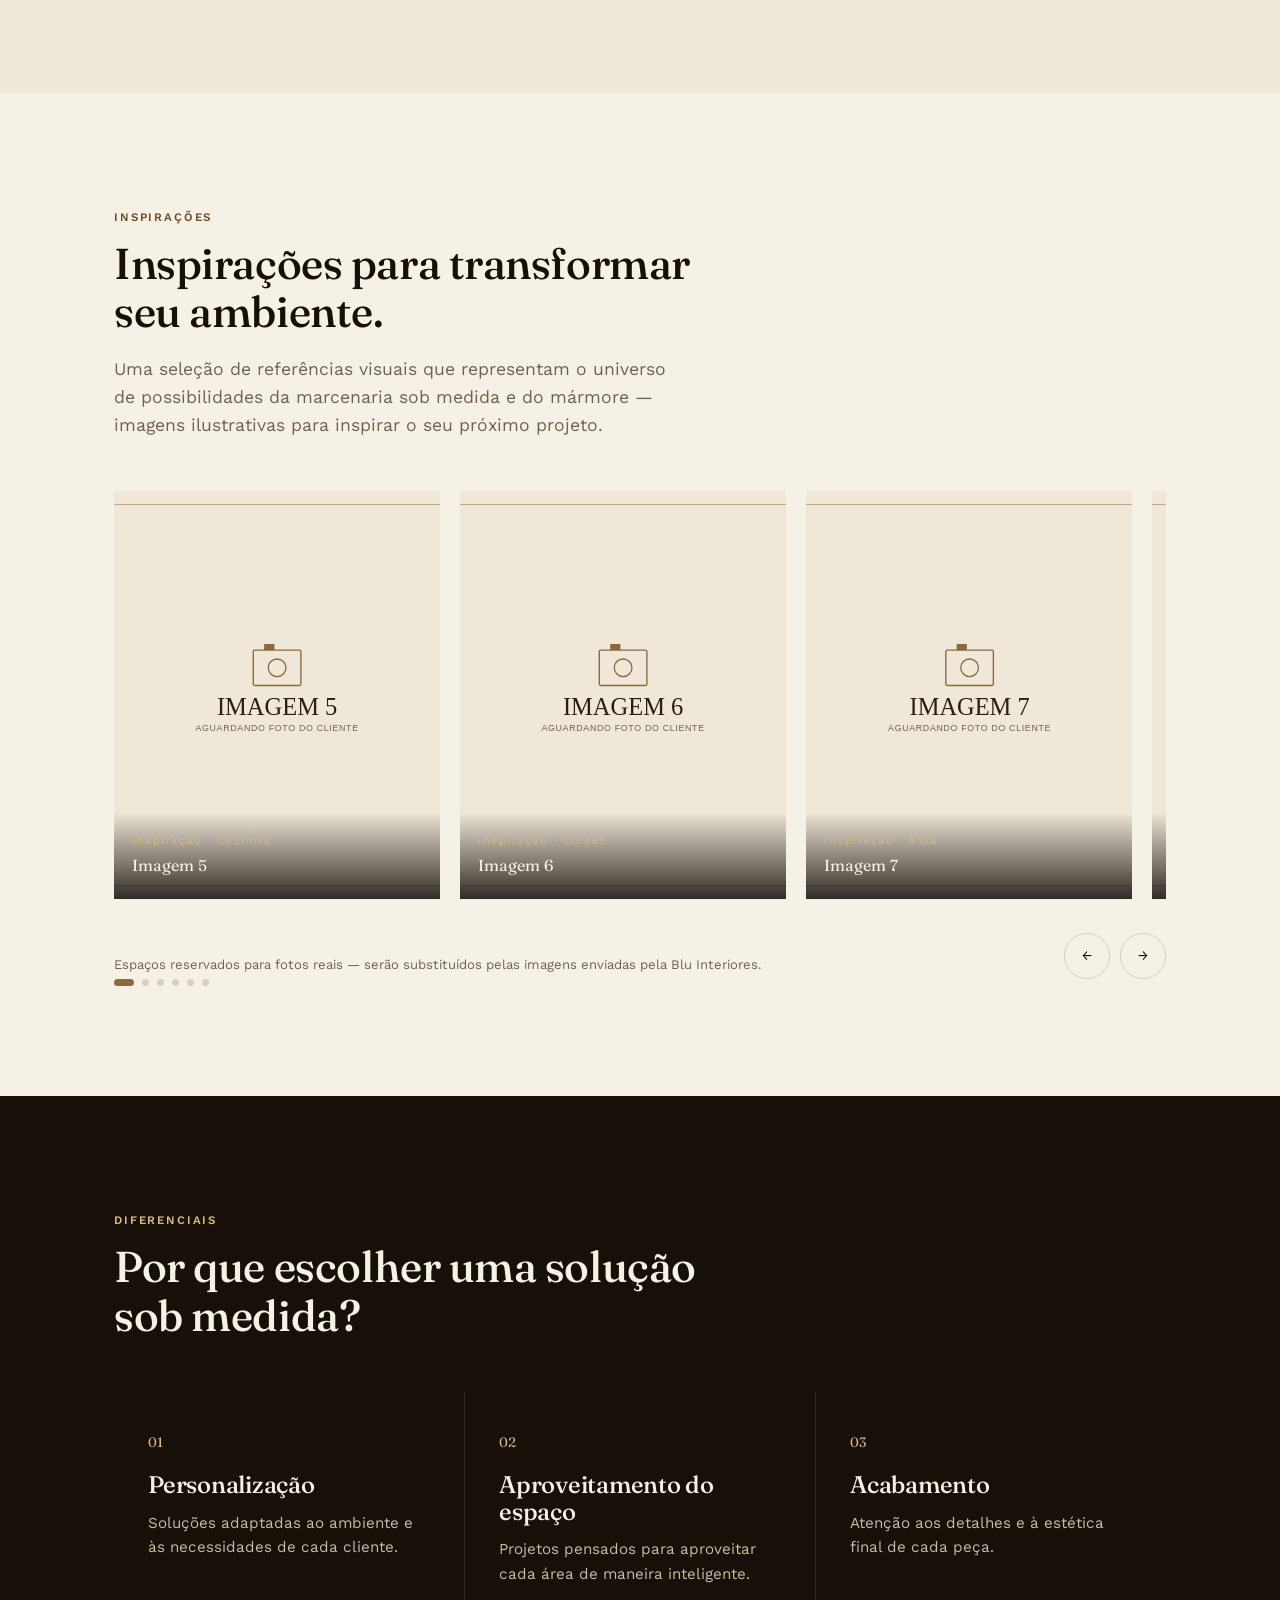
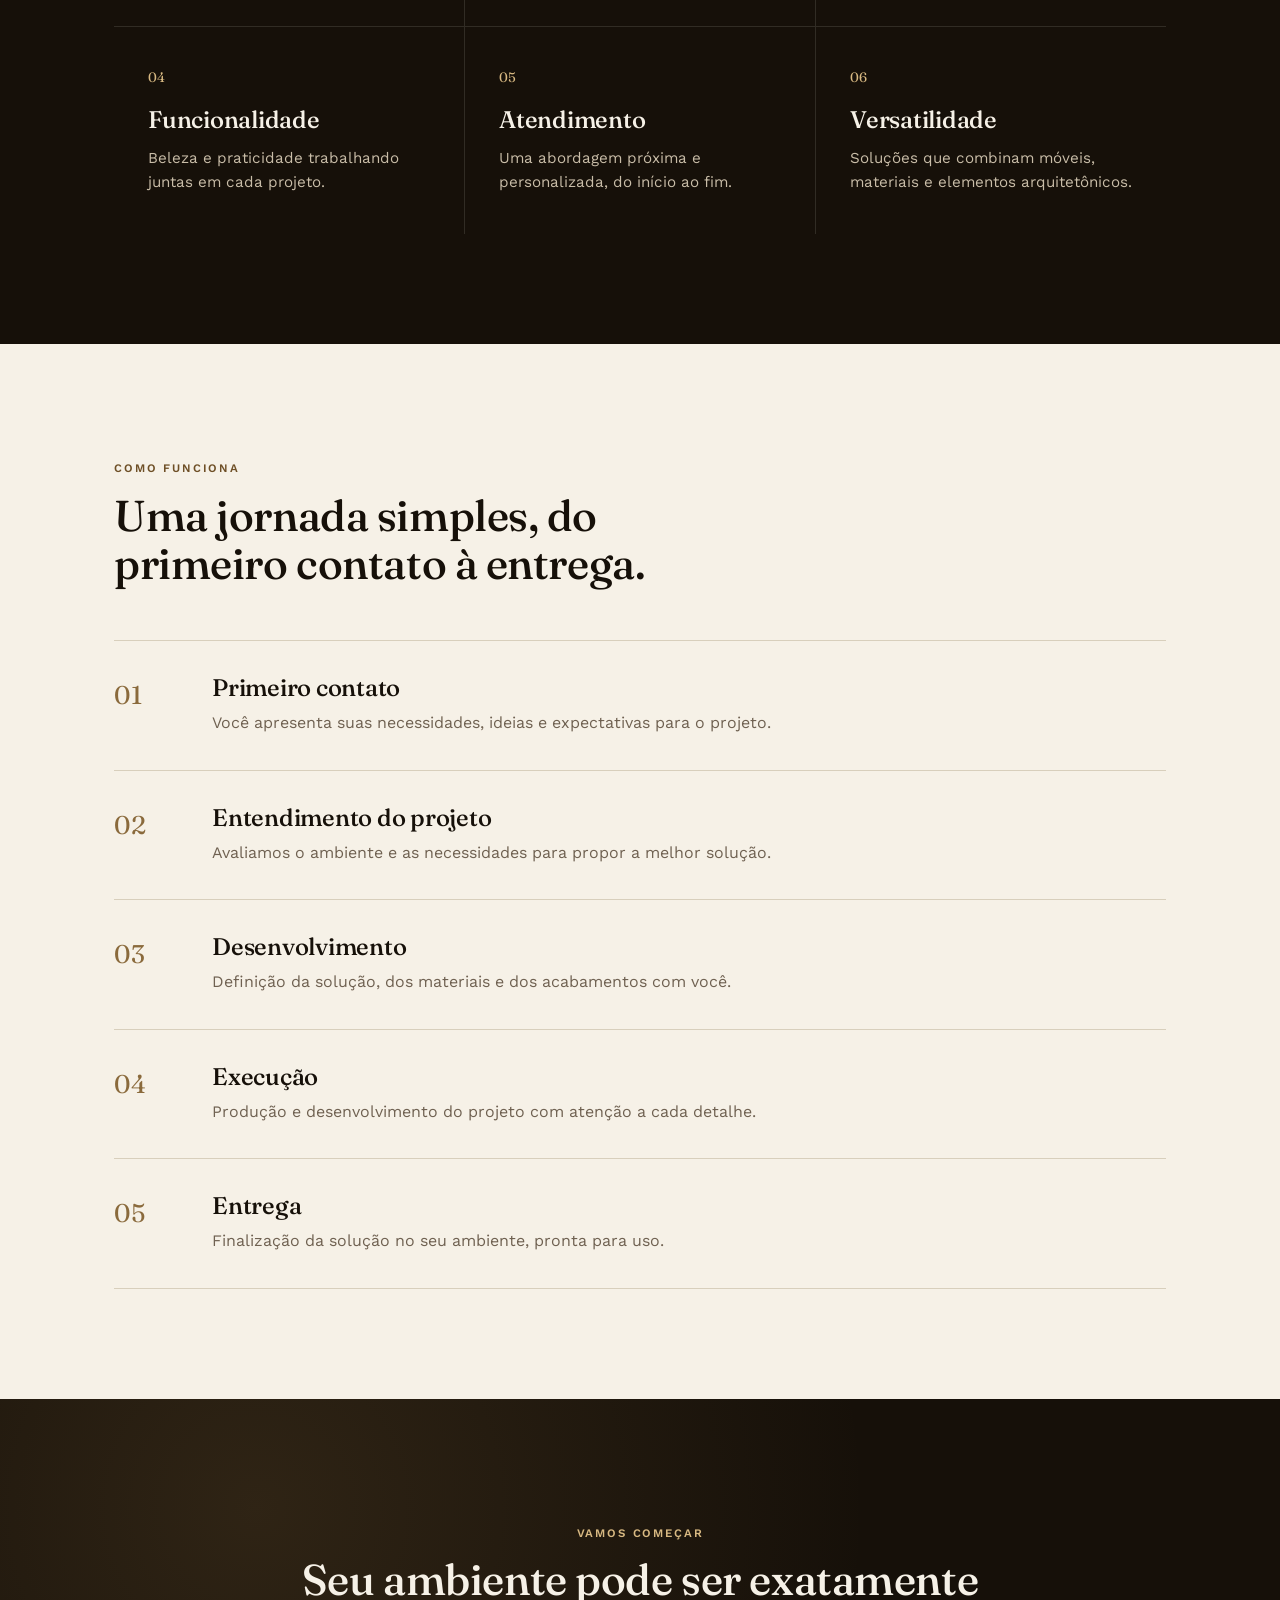
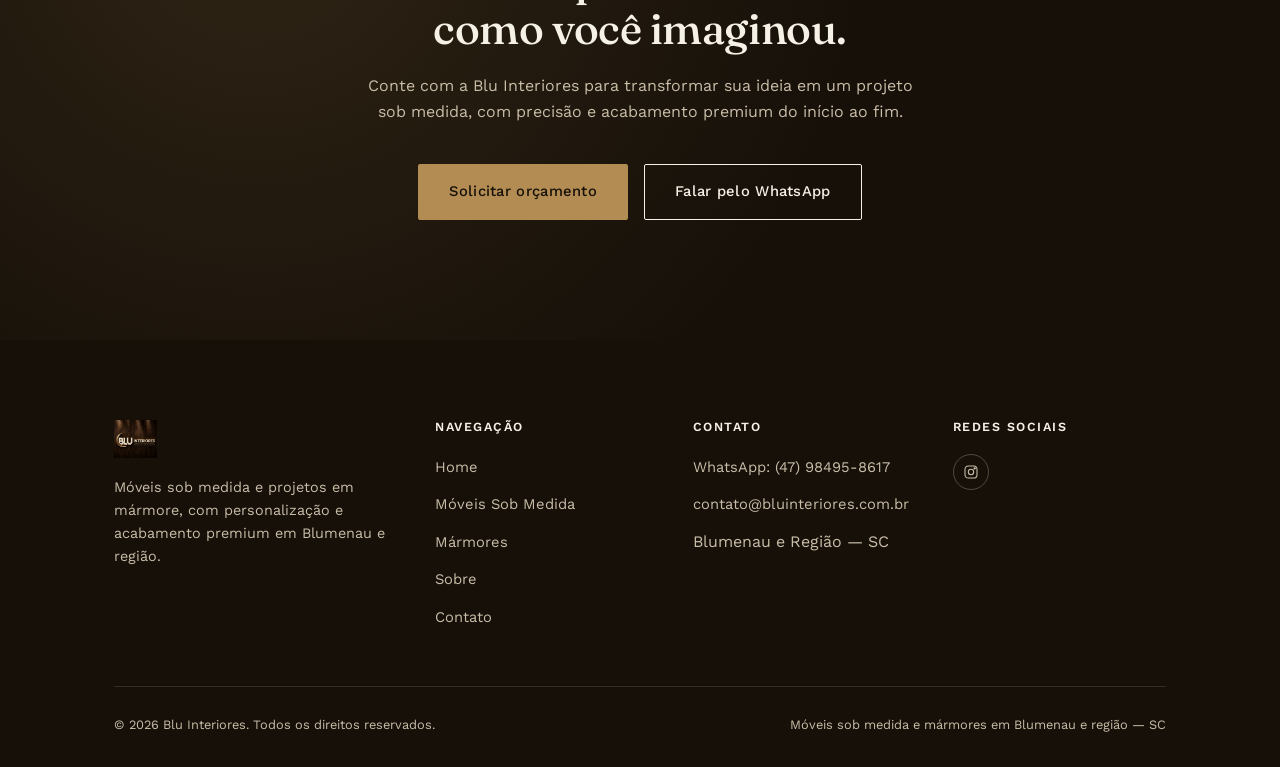
==== commit ad1afff2: "Atualiza projeto Blu Interiores" ====
--- a/index.html
+++ b/index.html
@@ -13,6 +13,10 @@
 <meta property="og:locale" content="pt_BR">
 <meta name="twitter:card" content="summary_large_image">
 <link rel="icon" href="assets/logo-madeira.png" type="image/png">
+<meta name="theme-color" content="#161009">
+<link rel="preconnect" href="https://fonts.googleapis.com">
+<link rel="preconnect" href="https://fonts.gstatic.com" crossorigin>
+<link rel="stylesheet" href="https://fonts.googleapis.com/css2?family=Fraunces:ital,opsz,wght@0,9..144,300;0,9..144,400;0,9..144,500;0,9..144,600;1,9..144,400&family=Work+Sans:wght@300;400;500;600&display=swap">
 <link rel="stylesheet" href="assets/css/style.css">
 <script type="application/ld+json">
 {
@@ -34,7 +38,7 @@
 <header class="site-header">
   <div class="container">
     <a href="index.html" class="brand" aria-label="Blu Interiores — início">
-      <img src="assets/logo-madeira.png" alt="Blu Interiores — Móveis Sob Medida">
+      <img src="assets/logo-madeira.png" alt="Blu Interiores — Móveis Sob Medida" decoding="async">
     </a>
     <nav class="main-nav" aria-label="Navegação principal">
       <ul>
@@ -54,7 +58,7 @@
 
 <div class="mobile-panel" id="mobile-panel">
   <div class="panel-top">
-    <img src="assets/logo-madeira.png" alt="Blu Interiores" style="height:34px;">
+    <img src="assets/logo-madeira.png" alt="Blu Interiores" style="height:34px;" decoding="async">
     <button class="close-btn" aria-label="Fechar menu">&times;</button>
   </div>
   <ul>
@@ -72,7 +76,7 @@
   <!-- ============ HERO ============ -->
   <section class="hero">
     <div class="hero-media">
-      <img src="assets/placeholders/imagem-1.svg" alt="Imagem 1 — aguardando foto enviada pelo cliente" loading="eager">
+      <img src="assets/placeholders/imagem-1.svg" alt="Imagem 1 — aguardando foto enviada pelo cliente" loading="eager" decoding="async" fetchpriority="high">
     </div>
     <div class="hero-content">
       <span class="eyebrow" style="color:var(--brass-light)">DESIGN • PRECISÃO • EXCLUSIVIDADE</span>
@@ -90,7 +94,7 @@
     <div class="container">
       <div class="split reverse">
         <div class="split-media reveal">
-          <img src="assets/placeholders/imagem-2.svg" alt="Imagem 2 — aguardando foto enviada pelo cliente" loading="lazy">
+          <img src="assets/placeholders/imagem-2.svg" alt="Imagem 2 — aguardando foto enviada pelo cliente" loading="lazy" decoding="async">
           <div class="frame-tag">Imagem 2 — aguardando foto do cliente</div>
         </div>
         <div class="reveal">
@@ -118,13 +122,13 @@
           <a href="moveis-sob-medida.html" class="btn btn-ghost">Conheça os móveis sob medida →</a>
         </div>
         <div class="split-media reveal">
-          <img src="assets/placeholders/imagem-3.svg" alt="Imagem 3 — aguardando foto enviada pelo cliente" loading="lazy">
+          <img src="assets/placeholders/imagem-3.svg" alt="Imagem 3 — aguardando foto enviada pelo cliente" loading="lazy" decoding="async">
         </div>
       </div>
 
       <div class="split reverse">
         <div class="split-media reveal">
-          <img src="assets/placeholders/imagem-4.svg" alt="Imagem 4 — aguardando foto enviada pelo cliente" loading="lazy">
+          <img src="assets/placeholders/imagem-4.svg" alt="Imagem 4 — aguardando foto enviada pelo cliente" loading="lazy" decoding="async">
         </div>
         <div class="reveal">
           <span class="eyebrow">MÁRMORES</span>
@@ -149,27 +153,27 @@
       <div class="carousel reveal" data-carousel>
         <div class="carousel-track" tabindex="0" aria-label="Galeria de inspirações, arraste para navegar">
           <div class="carousel-slide">
-            <img src="assets/placeholders/imagem-5.svg" alt="Imagem 5 — aguardando foto enviada pelo cliente" loading="lazy">
+            <img src="assets/placeholders/imagem-5.svg" alt="Imagem 5 — aguardando foto enviada pelo cliente" loading="lazy" decoding="async">
             <div class="carousel-caption"><span class="tag">Inspiração · Cozinha</span><span class="title">Imagem 5</span></div>
           </div>
           <div class="carousel-slide">
-            <img src="assets/placeholders/imagem-6.svg" alt="Imagem 6 — aguardando foto enviada pelo cliente" loading="lazy">
+            <img src="assets/placeholders/imagem-6.svg" alt="Imagem 6 — aguardando foto enviada pelo cliente" loading="lazy" decoding="async">
             <div class="carousel-caption"><span class="tag">Inspiração · Closet</span><span class="title">Imagem 6</span></div>
           </div>
           <div class="carousel-slide">
-            <img src="assets/placeholders/imagem-7.svg" alt="Imagem 7 — aguardando foto enviada pelo cliente" loading="lazy">
+            <img src="assets/placeholders/imagem-7.svg" alt="Imagem 7 — aguardando foto enviada pelo cliente" loading="lazy" decoding="async">
             <div class="carousel-caption"><span class="tag">Inspiração · Sala</span><span class="title">Imagem 7</span></div>
           </div>
           <div class="carousel-slide">
-            <img src="assets/placeholders/imagem-8.svg" alt="Imagem 8 — aguardando foto enviada pelo cliente" loading="lazy">
+            <img src="assets/placeholders/imagem-8.svg" alt="Imagem 8 — aguardando foto enviada pelo cliente" loading="lazy" decoding="async">
             <div class="carousel-caption"><span class="tag">Inspiração · Banheiro</span><span class="title">Imagem 8</span></div>
           </div>
           <div class="carousel-slide">
-            <img src="assets/placeholders/imagem-9.svg" alt="Imagem 9 — aguardando foto enviada pelo cliente" loading="lazy">
+            <img src="assets/placeholders/imagem-9.svg" alt="Imagem 9 — aguardando foto enviada pelo cliente" loading="lazy" decoding="async">
             <div class="carousel-caption"><span class="tag">Inspiração · Cozinha</span><span class="title">Imagem 9</span></div>
           </div>
           <div class="carousel-slide">
-            <img src="assets/placeholders/imagem-10.svg" alt="Imagem 10 — aguardando foto enviada pelo cliente" loading="lazy">
+            <img src="assets/placeholders/imagem-10.svg" alt="Imagem 10 — aguardando foto enviada pelo cliente" loading="lazy" decoding="async">
             <div class="carousel-caption"><span class="tag">Inspiração · Dormitório</span><span class="title">Imagem 10</span></div>
           </div>
         </div>
@@ -281,7 +285,7 @@
   <div class="container">
     <div class="footer-grid">
       <div class="footer-brand">
-        <img src="assets/logo-madeira.png" alt="Blu Interiores">
+        <img src="assets/logo-madeira.png" alt="Blu Interiores" decoding="async">
         <p>Móveis sob medida e projetos em mármore, com personalização e acabamento premium em Blumenau e região.</p>
       </div>
       <div class="footer-col">
@@ -328,6 +332,17 @@
   <svg viewBox="0 0 32 32"><path d="M16.02 3C9.4 3 4 8.36 4 15c0 2.35.66 4.53 1.8 6.4L4 29l7.8-1.75A11.9 11.9 0 0 0 16.02 27C22.63 27 28 21.64 28 15S22.63 3 16.02 3zm6.85 16.9c-.3.83-1.5 1.55-2.44 1.75-.65.14-1.5.25-4.35-.93-3.65-1.5-6-5.2-6.18-5.44-.18-.24-1.47-1.95-1.47-3.72 0-1.77.93-2.64 1.26-3 .3-.34.68-.42.9-.42.23 0 .46.002.66.012.21.01.5-.08.78.6.3.72.99 2.5 1.08 2.68.09.18.15.4.03.64-.12.24-.18.4-.36.6-.18.22-.38.48-.54.65-.18.18-.37.38-.16.74.21.36.93 1.53 1.99 2.48 1.37 1.22 2.52 1.6 2.88 1.78.36.18.57.15.78-.09.21-.24.9-1.05 1.14-1.4.24-.36.48-.3.8-.18.33.12 2.08.98 2.44 1.16.36.18.6.27.68.42.09.16.09.9-.22 1.73z"/></svg>
 </button>
 
+<!-- Barra fixa de conversão (mobile) -->
+<div class="sticky-cta" role="region" aria-label="Ações rápidas">
+  <a href="contato.html" class="btn btn-primary">Solicitar orçamento</a>
+  <a href="https://wa.me/5547984958617?text=Ol%C3%A1!%20Gostaria%20de%20solicitar%20um%20or%C3%A7amento%20com%20a%20Blu%20Interiores." class="btn btn-outline" style="color:var(--ivory);border-color:rgba(246,241,231,.4);" target="_blank" rel="noopener">WhatsApp</a>
+</div>
+
+<!-- Voltar ao topo -->
+<button class="back-to-top" aria-label="Voltar ao topo">
+  <svg viewBox="0 0 24 24" fill="none" stroke="currentColor" stroke-width="2" stroke-linecap="round" stroke-linejoin="round"><line x1="12" y1="19" x2="12" y2="5"/><polyline points="5 12 12 5 19 12"/></svg>
+</button>
+
 <script src="assets/js/main.js" defer></script>
 </body>
 </html>
--- a/assets/css/style.css
+++ b/assets/css/style.css
@@ -3,8 +3,6 @@
    Tokens: deep walnut + warm ivory + brushed brass
    Type: Fraunces (display) / Work Sans (text)
    ========================================================= */
-
-@import url('https://fonts.googleapis.com/css2?family=Fraunces:ital,opsz,wght@0,9..144,300;0,9..144,400;0,9..144,500;0,9..144,600;1,9..144,400&family=Work+Sans:wght@300;400;500;600&display=swap');
 
 :root{
   --walnut-950:#161009;
@@ -19,6 +17,7 @@
   --brass:#b28c52;
   --brass-light:#d8b982;
   --brass-dark:#8a6a3c;
+  --brass-text:#6e4f26; /* darkened for AA text contrast on light backgrounds */
   --ink:#1c140d;
   --muted:#6f6151;
   --muted-on-dark:#c9bda8;
@@ -46,6 +45,9 @@
   overflow-x:hidden;
 }
 img{max-width:100%;display:block;}
+img[src*="placeholders/"]{animation:placeholder-breathe 3.4s ease-in-out infinite;}
+@keyframes placeholder-breathe{0%,100%{opacity:1;}50%{opacity:.7;}}
+@media (prefers-reduced-motion: reduce){ img[src*="placeholders/"]{animation:none;} }
 a{color:inherit;text-decoration:none;}
 button{font-family:inherit;cursor:pointer;}
 ul{margin:0;padding:0;list-style:none;}
@@ -68,7 +70,7 @@
   font-family:var(--sans);
   font-size:.72rem;
   letter-spacing:.16em;
-  color:var(--brass-dark);
+  color:var(--brass-text);
   font-weight:600;
   display:inline-block;
   margin-bottom:14px;
@@ -95,8 +97,10 @@
 }
 .btn-primary{background:var(--brass);color:var(--walnut-950);}
 .btn-primary:hover{background:var(--brass-light);transform:translateY(-1px);}
+.btn-primary:active{transform:translateY(0) scale(.98);}
 .btn-outline{border-color:currentColor;color:var(--ivory);}
 .btn-outline:hover{background:rgba(246,241,231,.1);}
+.btn-outline:active{transform:scale(.98);}
 .btn-outline-dark{border-color:var(--walnut-800);color:var(--walnut-950);}
 .btn-outline-dark:hover{background:var(--walnut-950);color:var(--ivory);}
 .btn-ghost{color:var(--walnut-950);border-bottom:1px solid var(--brass-dark);padding:4px 0;border-radius:0;}
@@ -162,7 +166,7 @@
    HERO
    ========================================================= */
 .hero{
-  position:relative;min-height:100vh;display:flex;align-items:flex-end;
+  position:relative;min-height:100vh;min-height:100svh;display:flex;align-items:flex-end;
   color:var(--ivory);overflow:hidden;
 }
 .hero-media{position:absolute;inset:0;z-index:0;}
@@ -212,7 +216,7 @@
 @media (min-width:640px){.feature-grid{grid-template-columns:1fr 1fr;}}
 @media (min-width:960px){.feature-grid{grid-template-columns:repeat(3,1fr);}}
 .feature-card{background:var(--ivory);padding:40px 34px;}
-.feature-card .num{font-family:var(--serif);font-size:.85rem;color:var(--brass-dark);display:block;margin-bottom:18px;}
+.feature-card .num{font-family:var(--serif);font-size:.85rem;color:var(--brass-light);display:block;margin-bottom:18px;}
 .feature-card h3{margin-bottom:12px;}
 .feature-card p{color:var(--muted);font-size:.95rem;}
 
@@ -222,9 +226,12 @@
 @media (min-width:960px){.app-grid{grid-template-columns:repeat(4,1fr);}}
 .app-card{
   border:1px solid var(--stone-line);padding:30px 22px;background:var(--ivory);
-  transition:border-color .3s var(--ease),transform .3s var(--ease);
-}
-.app-card:hover{border-color:var(--brass);transform:translateY(-3px);}
+  transition:border-color .3s var(--ease),transform .3s var(--ease),box-shadow .3s var(--ease);
+}
+.app-card:hover{border-color:var(--brass);transform:translateY(-3px);box-shadow:0 14px 30px rgba(28,20,13,.08);}
+.app-card:active{transform:translateY(-1px) scale(.99);}
+.app-card .icon{transition:transform .35s var(--ease);}
+.app-card:hover .icon{transform:translateY(-2px) scale(1.06);}
 .app-card .icon{width:34px;height:34px;margin-bottom:18px;color:var(--brass-dark);}
 .app-card .icon svg{width:100%;height:100%;}
 .app-card h4{font-family:var(--serif);font-size:1.05rem;font-weight:500;color:var(--walnut-950);}
@@ -362,10 +369,62 @@
 .wa-menu a:last-child{margin-bottom:0;}
 
 /* =========================================================
+   MOBILE STICKY CTA BAR (conversion)
+   ========================================================= */
+.sticky-cta{
+  display:none;position:fixed;left:0;right:0;bottom:0;z-index:950;
+  background:rgba(22,16,9,.96);backdrop-filter:blur(8px);
+  padding:12px var(--gutter);
+  padding-bottom:calc(12px + env(safe-area-inset-bottom));
+  box-shadow:0 -8px 24px rgba(0,0,0,.25);
+  gap:10px;
+}
+@media (max-width:759px){
+  .sticky-cta{display:flex;}
+  body{padding-bottom:74px;} /* room for the bar */
+  .wa-fab{bottom:86px;}
+  .wa-menu{bottom:156px;}
+}
+.sticky-cta .btn{flex:1;justify-content:center;padding:13px 14px;font-size:.85rem;}
+
+/* =========================================================
+   BACK TO TOP
+   ========================================================= */
+.back-to-top{
+  position:fixed;left:22px;bottom:22px;z-index:900;
+  width:46px;height:46px;border-radius:50%;
+  background:var(--walnut-950);color:var(--ivory);border:1px solid rgba(246,241,231,.25);
+  display:flex;align-items:center;justify-content:center;
+  opacity:0;pointer-events:none;transform:translateY(8px);
+  transition:opacity .3s var(--ease),transform .3s var(--ease);
+}
+.back-to-top.is-visible{opacity:1;pointer-events:auto;transform:translateY(0);}
+.back-to-top svg{width:18px;height:18px;}
+@media (max-width:759px){ .back-to-top{bottom:86px;} }
+
+/* =========================================================
    REVEAL (single subtle on-scroll fade)
    ========================================================= */
 .reveal{opacity:0;transform:translateY(18px);transition:opacity .8s var(--ease),transform .8s var(--ease);}
 .reveal.is-visible{opacity:1;transform:translateY(0);}
+
+/* staggered card entrance inside grids, layered on top of the container reveal */
+.feature-grid .feature-card,
+.app-grid .app-card{opacity:0;transform:translateY(14px);transition:opacity .55s var(--ease),transform .55s var(--ease),border-color .3s var(--ease),transform .3s var(--ease);}
+.feature-grid.is-visible .feature-card,
+.app-grid.is-visible .app-card{opacity:1;transform:translateY(0);}
+.feature-grid .feature-card:nth-child(1),.app-grid .app-card:nth-child(1){transition-delay:.03s;}
+.feature-grid .feature-card:nth-child(2),.app-grid .app-card:nth-child(2){transition-delay:.09s;}
+.feature-grid .feature-card:nth-child(3),.app-grid .app-card:nth-child(3){transition-delay:.15s;}
+.feature-grid .feature-card:nth-child(4),.app-grid .app-card:nth-child(4){transition-delay:.21s;}
+.feature-grid .feature-card:nth-child(5),.app-grid .app-card:nth-child(5){transition-delay:.27s;}
+.feature-grid .feature-card:nth-child(6),.app-grid .app-card:nth-child(6){transition-delay:.33s;}
+.feature-grid .feature-card:nth-child(7),.app-grid .app-card:nth-child(7){transition-delay:.39s;}
+.feature-grid .feature-card:nth-child(8),.app-grid .app-card:nth-child(8){transition-delay:.45s;}
+
+@media (prefers-reduced-motion: reduce){
+  .feature-grid .feature-card,.app-grid .app-card{transition-delay:0s !important;}
+}
 
 /* =========================================================
    MISC / UTILITIES
